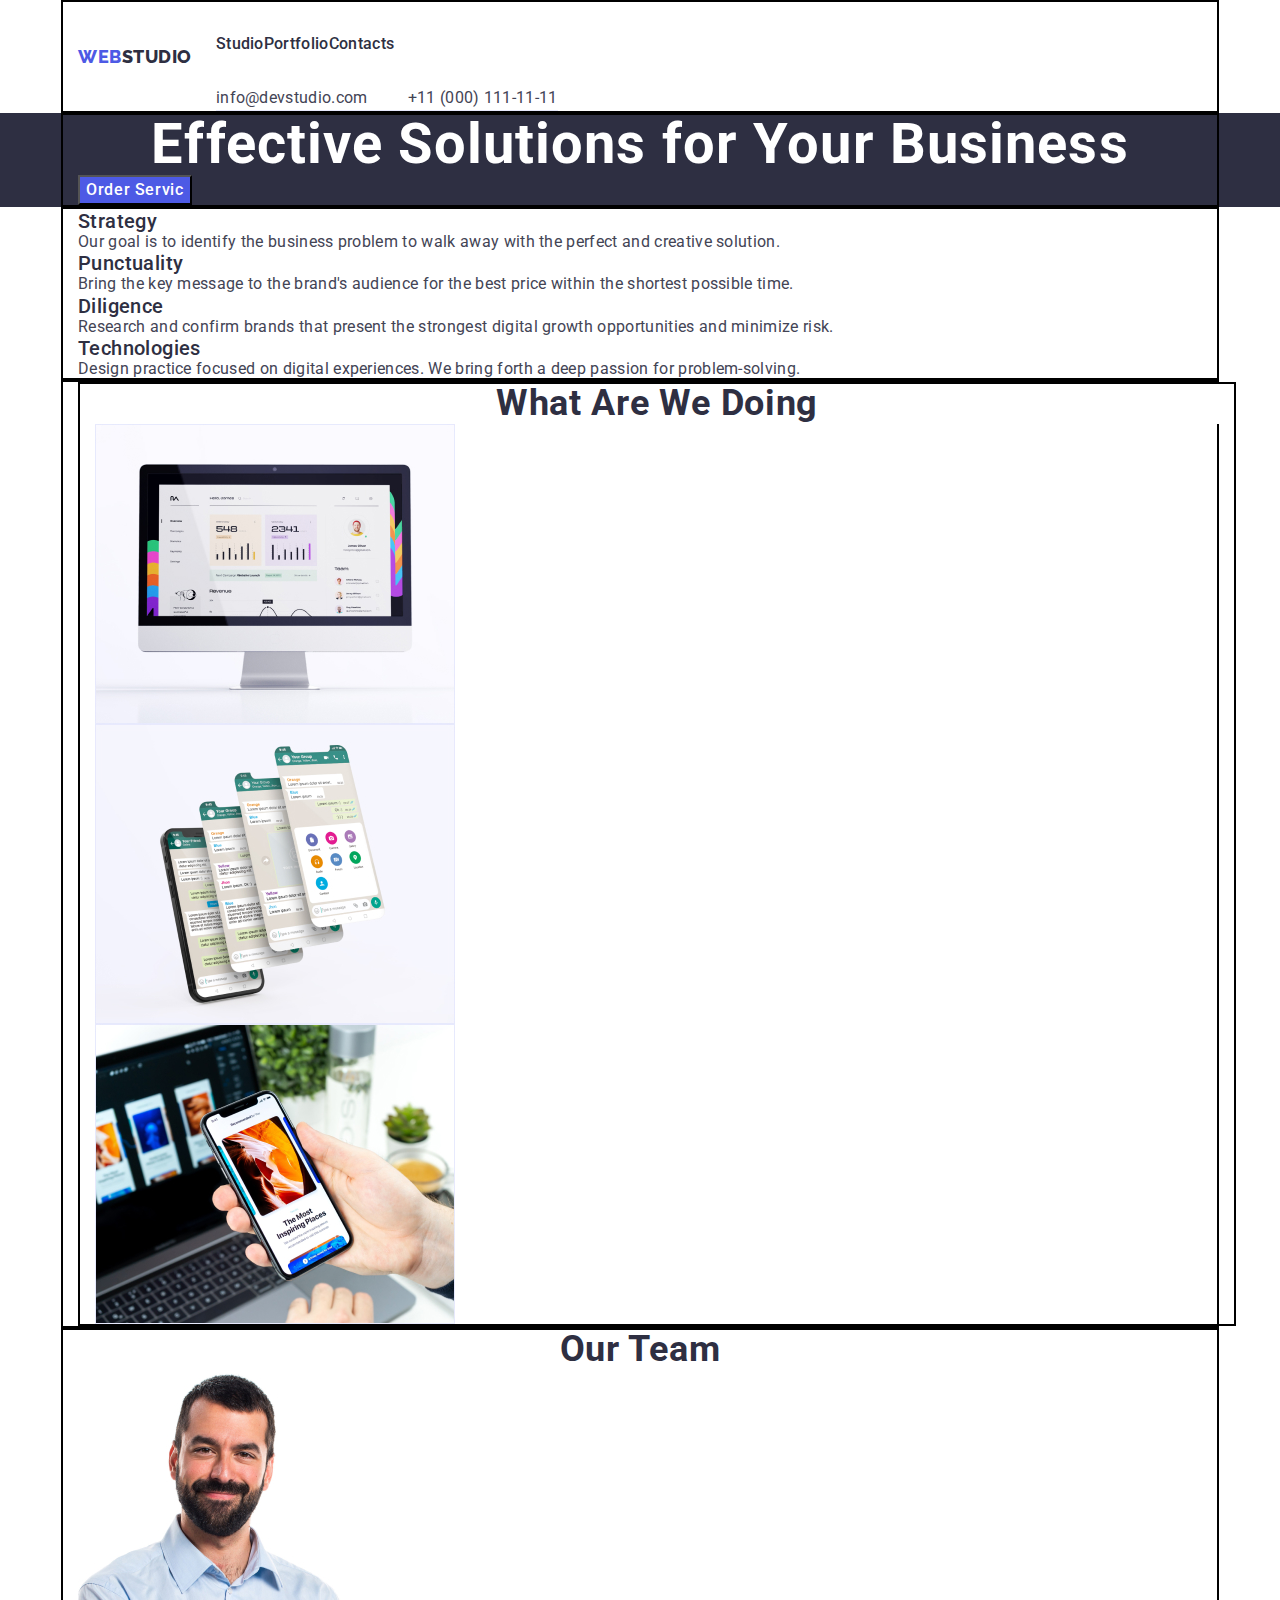
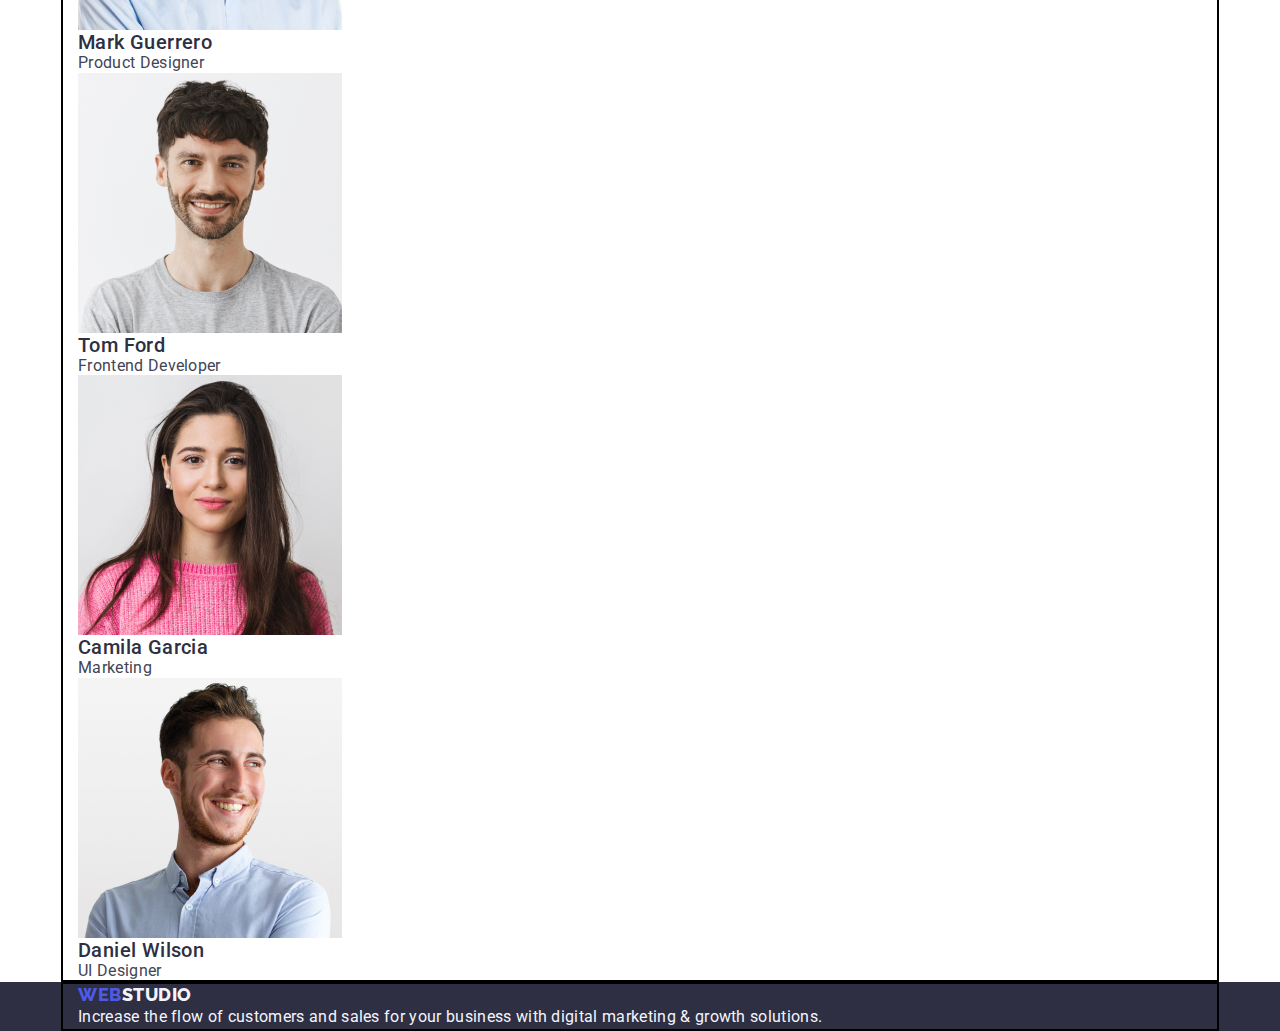
==== index.html @ a2eb8ace "3" ====
<!DOCTYPE html>
<html lang="en">

<head>
    <meta charset="UTF-8">
    <meta http-equiv="X-UA-Compatible" content="IE=edge">
    <meta name="viewport" content="width=device-width, initial-scale=1.0">
    <title>Document</title>
    <!-- fonts -->
    <link rel="preconnect" href="https://fonts.googleapis.com">
    <link rel="preconnect" href="https://fonts.gstatic.com" crossorigin>
    <link href="https://fonts.googleapis.com/css2?family=Raleway:wght@800&family=Roboto:wght@400;500;700&display=swap"
        rel="stylesheet">
    <link rel="stylesheet"
        href="https://cdnjs.cloudflare.com/ajax/libs/modern-normalize/1.1.0/modern-normalize.min.css" />
    <link rel="stylesheet" href="./css/style.css">

</head>

<body>



    <div class="header-container container">
        <a class="header-logo link" href="./index.html">Web<span class="logo-studio ">Studio</span>
        </a>
        <header class="header">
            <nav class="header-nav">
                <ul class="header-im list">
                    <li class="header-item"><a class="header-items link" href="./index.html">Studio</a></li>
                    <li class="header-item"><a class="header-items link" href="./portfolio.html">Portfolio</a></li>
                    <li class="header-item"><a class="header-items link" href="">Contacts</a></li>
                </ul>
            </nav>
            <address class="contacts list">
                <ul class="address-header list">
                    <li class="header-item-addres link"><a class="header-email link "
                            href="mailto:info@devstudio.com">info@devstudio.com</a></li>
                    <li class="header-item-addres link"><a class="header-email link " href="tel:+110001111111">+11
                            (000)
                            111-11-11</a></li>
                </ul>
            </address>

        </header>
    </div>


    <main>
        <section class="main-section">
            <div class="container">
                <h1 class="main-title">Effective Solutions
                    for Your Business</h1>
                <button class="btn" type="button"> Order Servic</button>
            </div>
        </section>
        <div class="container">
            <section class="main-box">
                <h2 class="advantages" hidden>No content</h2>
                <ul class="list">
                    <li class="section-end">
                        <h3 class="main-caption"> Strategy</h3>
                        <p class="main-txt">Our goal is to identify the business
                            problem to walk away with the perfect and creative solution. </p>
                    </li>
                    <li class="section-end">
                        <h3 class="main-caption"> Punctuality</h3>
                        <p class="main-txt">Bring the key message to the brand's audience for the best price within the
                            shortest possible
                            time.</p>
                    </li>
                    <li class="section-end">
                        <h3 class="main-caption"> Diligence</h3>
                        <p class="main-txt">Research and confirm brands that present the strongest digital growth
                            opportunities and minimize
                            risk.</p>
                    </li>
                    <li class="section-end">
                        <h3 class="main-caption"> Technologies</h3>
                        <p class="main-txt">Design practice focused on digital experiences. We bring forth a deep
                            passion
                            for
                            problem-solving.</p>
                    </li>
                </ul>
            </section>
        </div>

        <div class="container">
            <section class="container">
                <h2 class="main-sabject">What are we doing</h2>
                <ul class="list">
                    <li><img src="./images/doing1.jpg" alt="photo" width="360"></li>
                    <li><img src="./images/doing2.jpg" alt="photo" width="360"></li>
                    <li> <img src="./images/doing3.jpg" alt="photo" width="360"></li>
                </ul>
            </section>
        </div>

        <div class="container">
            <section class="section-the-end">
                <h2 class="main-sabject">Our Team</h2>
                <ul class="list">
                    <li class="section-end">
                        <img src="./images/team1.jpg" alt="team" width="264">
                        <h3 class="main-caption">Mark Guerrero</h3>
                        <p class="main-txt">Product Designer</p>
                    </li>
                    <li class="section-end">
                        <img src="./images/team2.jpg" alt="team" width="264">
                        <h3 class="main-caption">Tom Ford</h3>
                        <p class="main-txt">Frontend Developer</p>
                    </li>
                    <li class="section-end">
                        <img src="./images/team3.jpg" alt="team" width="264">
                        <h3 class="main-caption">Camila Garcia</h3>
                        <p class="main-txt">Marketing</p>
                    </li>
                    <li class="section-end">
                        <img src="./images/team4.jpg" alt="team" width="264">
                        <h3 class="main-caption">Daniel Wilson</h3>
                        <p class="main-txt">UI Designer</p>
                    </li>
                </ul>
            </section>
        </div>
    </main>
    <footer class="portfolio-footer">
        <div class="container">

            <a class="header-logo link" href="./index.html">Web<span class="logo-studio-end">Studio</span>
            </a>
            <p class="main-text">Increase the flow of customers and sales for your business with digital marketing &
                growth
                solutions.</p>
        </div>
    </footer>




</body>

</html>
---- css/style.css ----
/**
  |============================
  | палитра кольорів
  |============================
*/

:root {
	--iris: #4d5ae5;
	--ocean: #404bbf;
	--navy-blue: #2e2f42;
	--green: #31d0aa;
	--slate: #434455;
	--light-slate: #8e8f99;
	--cornflower: #e7e9fc;
	--cloud: #f4f4fd;
	--navy-blue-modal: #2e2f42;
	--grey: #2e2f42;
	--white: #ffffff;
	--dairy: #fcfcfc;



	/* color text */

	--addres-txt-cl: var(--slate);
	--main-txt-cl: var(--navy-blue);
	--main-caption-cl: var(--dairy);
	--main-btn-color: var(--iris);
	--portfolio-btn-cl: var(--cloud)
}

/* list,link h,p and img */

.list {
	list-style: none;

}

.link {
	text-decoration: none
}

p,
h1,
h2,
h3,
h4,
h5 {
	margin: 0;
}

img {
	display: block;
}

ul {
	margin: 0;
	padding-left: 0;
}

/* container  */
.container {
	width: 1158px;
	margin-left: auto;
	margin-right: auto;
	border: 2px solid black;
	padding-left: 15px;
	padding-right: 15px;
}



body {
	background-color: #ffffff;
	color: #434455;
	font-family: "Roboto", sans-serif;
}



/**
  |============================
  | header-hover
  |============================
*/
/* logo */
.header-logo {
	color: var(--main-btn-color);
	text-transform: uppercase;
	letter-spacing: 0.03em;
	line-height: 1.17;
	font-size: 18px;
	font-weight: 800;
	display: flex;
	flex-direction: row;
	align-items: center;
	padding: 0px;
	font-family: "Raleway", sans-serif;
	text-decoration: none;
	margin-right: 24px;
}

.logo-studio {
	color: var(--main-txt-cl);

}

.header-container {
	display: flex;
	align-items: center;

}

/**
   |============================
   | hover
   |============================
 */
.header-items:hover {
	color: #404bbf;
}


.header-email:hover {
	color: #404bbf;
}

.btn:hover {
	background-color: #404bbf;

}



/* portfolio */

.portfolio-navigation:hover {
	color: #404bbf;

}

.address-navigation:hover {
	color: #404bbf;

}

/* button */
.navigation-button:hover {
	color: #FFFFFF;
	background-color: #404BBF;
}



/**
  |============================
  | focus
  |============================
*/
/* html  */


.header-items:focus {
	color: #404bbf;

}



.header-address:focus {
	color: #404bbf;

}

.header-email:focus {
	color: #404bbf;
}

/* section1 */

.btn:focus {
	background-color: #404bbf;

}

/* portfolio */
.portfolio-navigation:focus {
	color: #404bbf;

}

.address-navigation:focus {
	color: #404bbf;

}

.navigation-button:focus {
	color: #FFFFFF;
	background-color: #404BBF;

}




/**

  | Header style
  |============================
*/

.header {
	border-bottom: 1px solid #e7e9fc;

}

.header-nav {
	margin: auto;
	display: flex;
	align-items: center;
}

.header-logo {}

.header-im {
	display: flex;

}

.header-item {}

.header-items {
	font-style: normal;
	font-weight: 500;
	font-size: 16px;
	line-height: 1.5;
	letter-spacing: 0.02em;
	color: var(--main-txt-cl);
	text-decoration: none;
	display: block;
	padding-top: 30px;
	padding-bottom: 30px;
}

.address-header {
	display: flex;
	gap: 40px;

}

.contacts {
	font-style: normal;
}




.header-email {
	font-style: normal;
	font-weight: 400;
	font-size: 16px;
	line-height: 1.5;
	letter-spacing: 0.02em;
	color: var(--addres-txt-cl);
	text-decoration: none;
}



/**
  |============================
  |  section1 style
  |============================
*/
.main-section {
	background-color: #2e2f42;
}

.main-title {
	font-style: normal;
	font-weight: 700;
	font-size: 56px;
	line-height: 1.07;
	text-align: center;
	letter-spacing: 0.02em;
	color: #ffffff;
}

.btn {
	font-style: normal;
	font-weight: 500;
	font-size: 16px;
	line-height: 1.5;
	align-items: center;
	letter-spacing: 0.04em;
	color: #ffffff;
	background-color: var(--main-btn-color);
	font-family: "Roboto", sans-serif;
	cursor: pointer;
}

/**
   |============================
   | section2 style
   |============================
 */

.main-box {}

.main-caption {
	font-style: normal;
	font-weight: 500;
	font-size: 20px;
	line-height: 1.2;
	letter-spacing: 0.02em;
	color: var(--main-txt-cl);
	text-transform: capitalize;

}

.main-txt {
	background-color: #FFFFFF;

}


/* section3 or section4 style */
/* footer */
.container {
	letter-spacing: 0.02em;
}

.main-sabject {
	font-style: normal;
	font-weight: 700;
	font-size: 36px;
	line-height: 1.11;
	text-align: center;
	letter-spacing: 0.02em;
	color: var(--main-txt-cl);
	text-transform: capitalize;
	background-color: #FFFFFF;
}

.section-the-end {
	background-color: #F4F4FD;
	letter-spacing: 0.02em;
}

.section-end {
	background-color: #FFFFFF;
}

.box {
	background-color: #FFFFFF;
}

.main-text {
	font-family: 'Roboto';
	font-style: normal;
	font-weight: 400;
	font-size: 16px;
	line-height: 1.5;
	letter-spacing: 0.02em;
	color: #F4F4FD;
}

.logo-studio-end {
	color: #f4f4fd;

}

/**
  |============================
  |  Portfolia
  |============================
*/

/* header-portfolio */

/* logo portfolio  */
.logo-portfolio {
	font-family: 'Raleway', sans-serif;
	font-weight: 800;
	font-size: 18px;
	line-height: 1.17;
	letter-spacing: 0.03em;
	text-transform: uppercase;
	color: #4d5ae5;
	text-decoration: none;
}

.logo-span {
	color: #2e2f42;

}

.portfolio-navigation {
	font-weight: 500;
	line-height: 1.5;
	letter-spacing: 0.02em;
	color: #2e2f42;
}




.portfolio-addres {
	font-style: normal;

}

.address-navigation {
	font-size: 16px;
	line-height: 1.5;
	letter-spacing: 0.02em;
	color: #434455;

}


/* button */

.navigation-button {
	font-family: "Roboto", sans-serif;
	font-style: normal;
	font-weight: 500;
	font-size: 16px;
	line-height: 1.5;
	display: flex;
	align-items: center;
	text-align: center;
	letter-spacing: 0.04em;
	color: #4D5AE5;
	background: #F4F4FD;
	cursor: pointer;

}

/* title */
.subject-portfolio {
	font-style: normal;
	font-weight: 500;
	font-size: 20px;
	line-height: 24px;
	letter-spacing: 0.02em;
	color: #2E2F42;
}

/* p  */
.paragraph-text {
	font-family: 'Roboto';
	font-style: normal;
	font-weight: 400;
	font-size: 16px;
	line-height: 24px;
	letter-spacing: 0.02em;
	color: #434455;

}




/* footer */
.portfolio-footer {

	background-color: #2E2F42;
}


/* logo portfolio footer */

.logo-beginning {
	font-family: 'Raleway', sans-serif;
	font-style: normal;
	font-weight: 800;
	font-size: 18px;
	line-height: 1.17;
	display: flex;
	align-items: center;
	letter-spacing: 0.03em;
	text-transform: uppercase;
	color: #4D5AE5;

}

.logo-end {
	font-family: 'Raleway' sans-serif;
	font-style: normal;
	font-weight: 800;
	font-size: 18px;
	line-height: 1.17;
	display: flex;
	align-items: center;
	letter-spacing: 0.03em;
	text-transform: uppercase;
	color: #F4F4FD;

}

.end-text {

	font-family: 'Roboto' sans-serif;
	font-style: normal;
	font-weight: 400;
	font-size: 16px;
	line-height: 24px;
	letter-spacing: 0.02em;
	color: #F4F4FD;

}
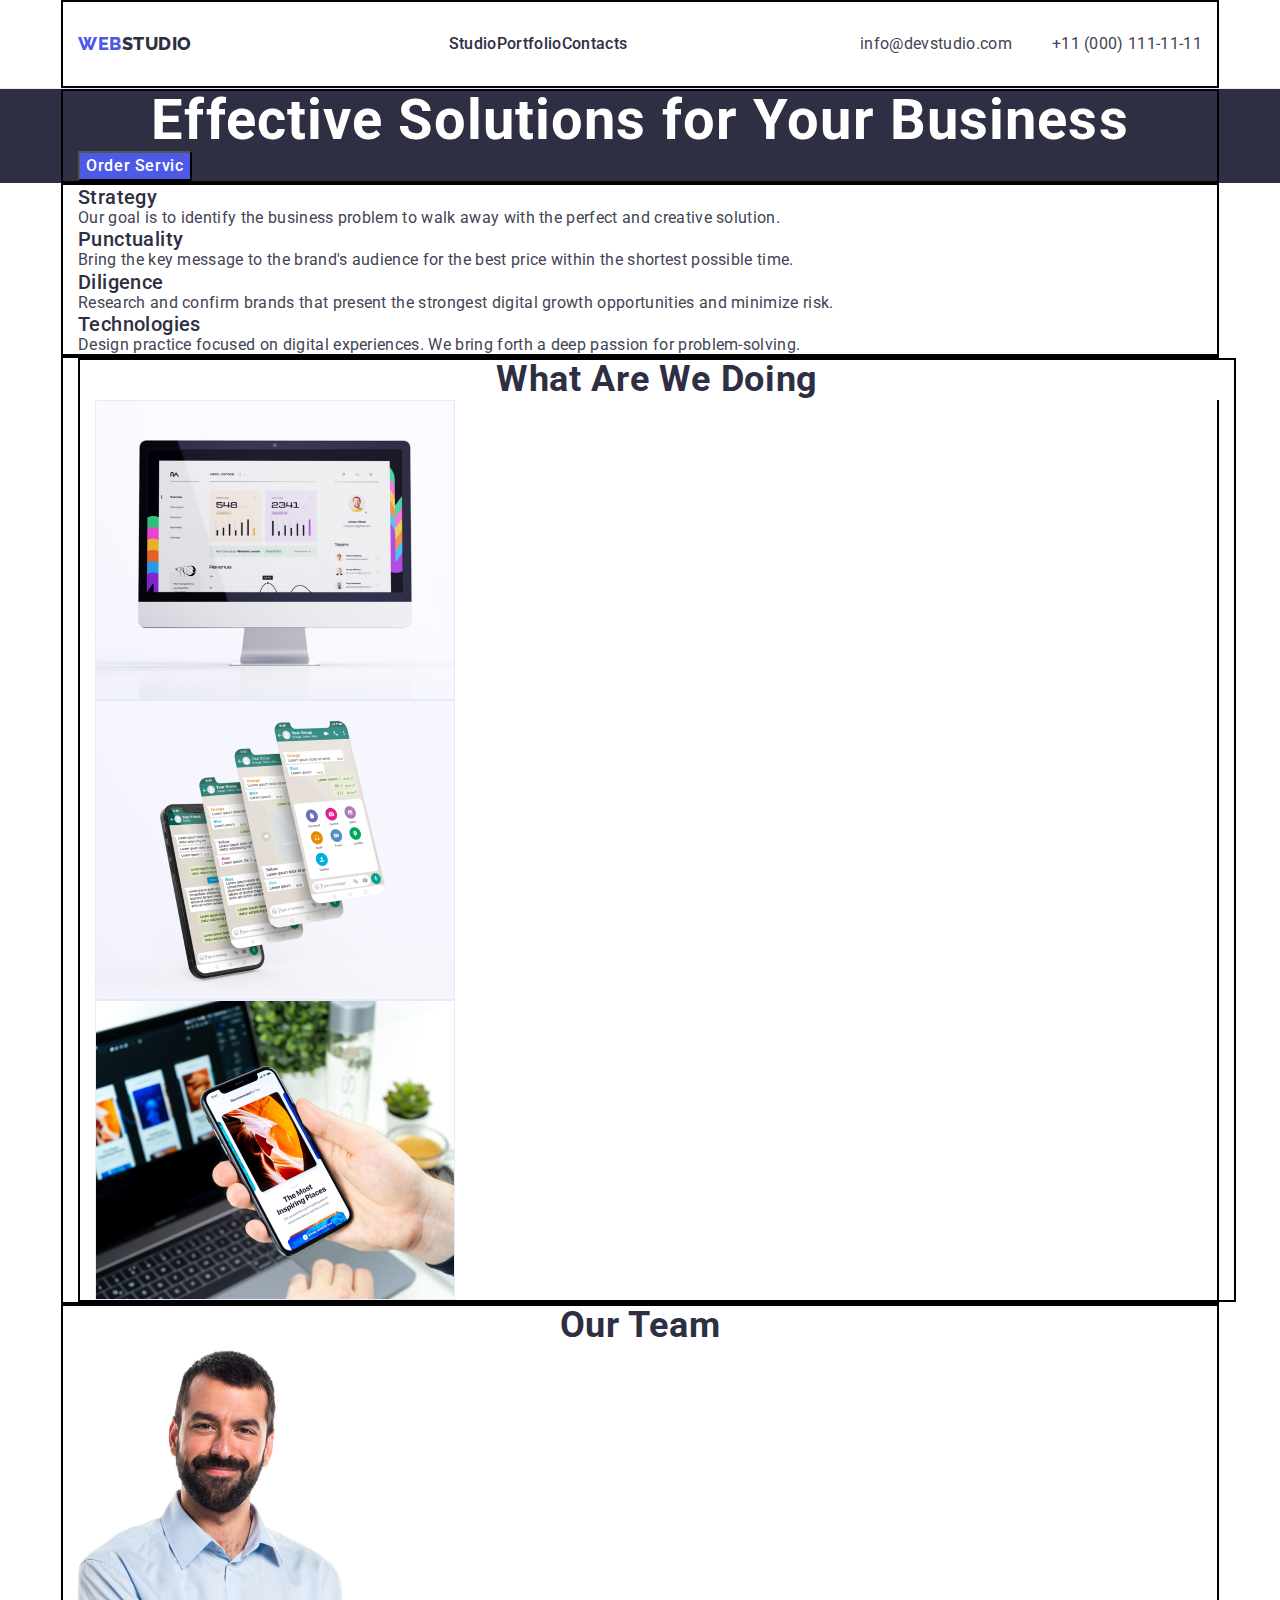
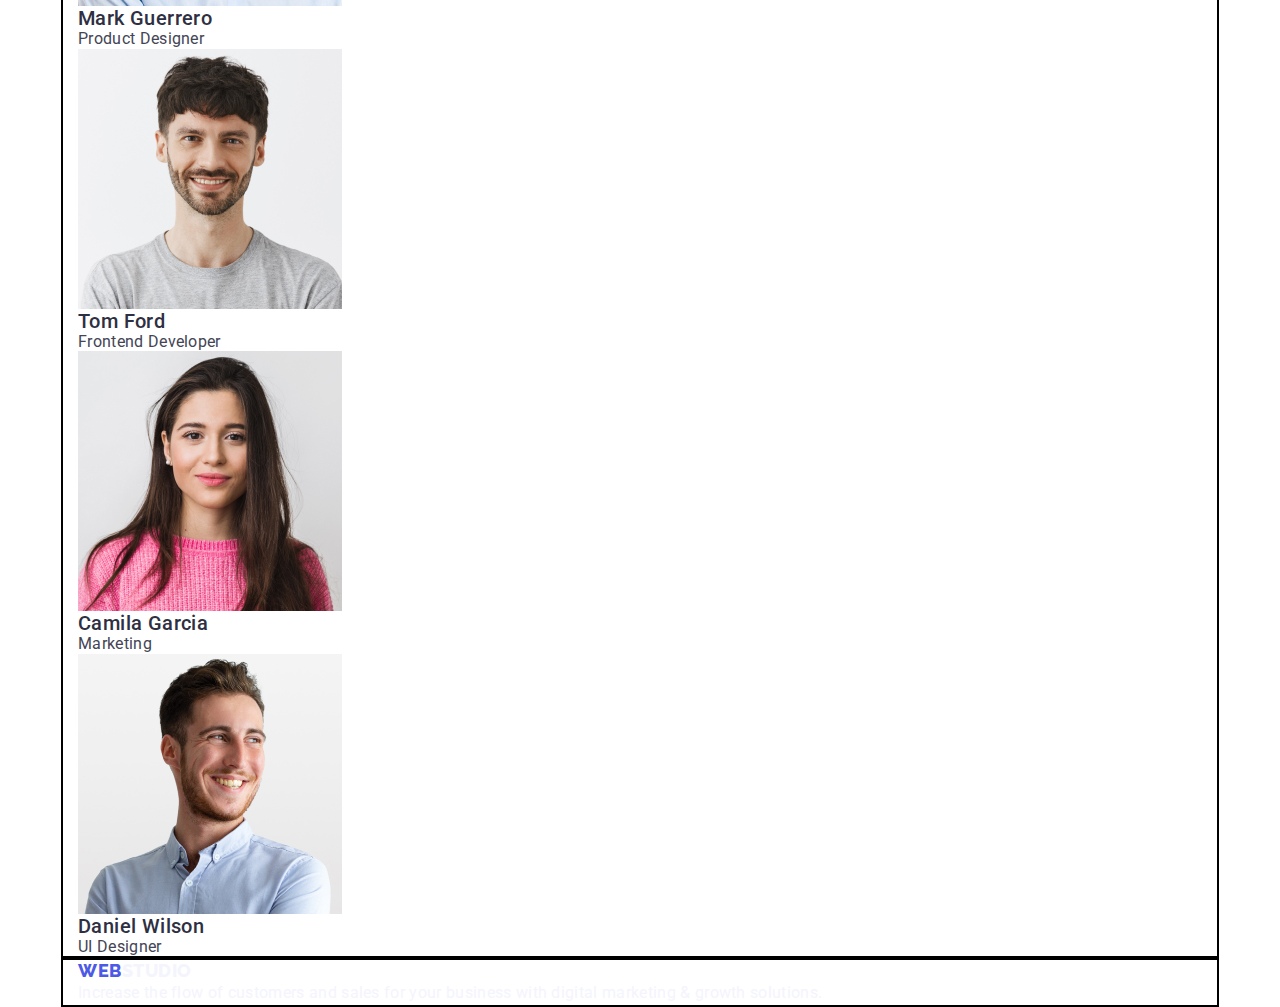
==== commit d2b0148b: "Update index.html" ====
--- a/index.html
+++ b/index.html
@@ -20,11 +20,11 @@
 <body>
 
 
+    <header class="header">
+        <div class="header-container container">
+            <a class="header-logo link" href="./index.html">Web<span class="logo-studio ">Studio</span>
+            </a>
 
-    <div class="header-container container">
-        <a class="header-logo link" href="./index.html">Web<span class="logo-studio ">Studio</span>
-        </a>
-        <header class="header">
             <nav class="header-nav">
                 <ul class="header-im list">
                     <li class="header-item"><a class="header-items link" href="./index.html">Studio</a></li>
@@ -42,9 +42,9 @@
                 </ul>
             </address>
 
-        </header>
-    </div>
 
+        </div>
+    </header>
 
     <main>
         <section class="main-section">
@@ -125,7 +125,7 @@
             </section>
         </div>
     </main>
-    <footer class="portfolio-footer">
+    <footer class="portfolio">
         <div class="container">
 
             <a class="header-logo link" href="./index.html">Web<span class="logo-studio-end">Studio</span>
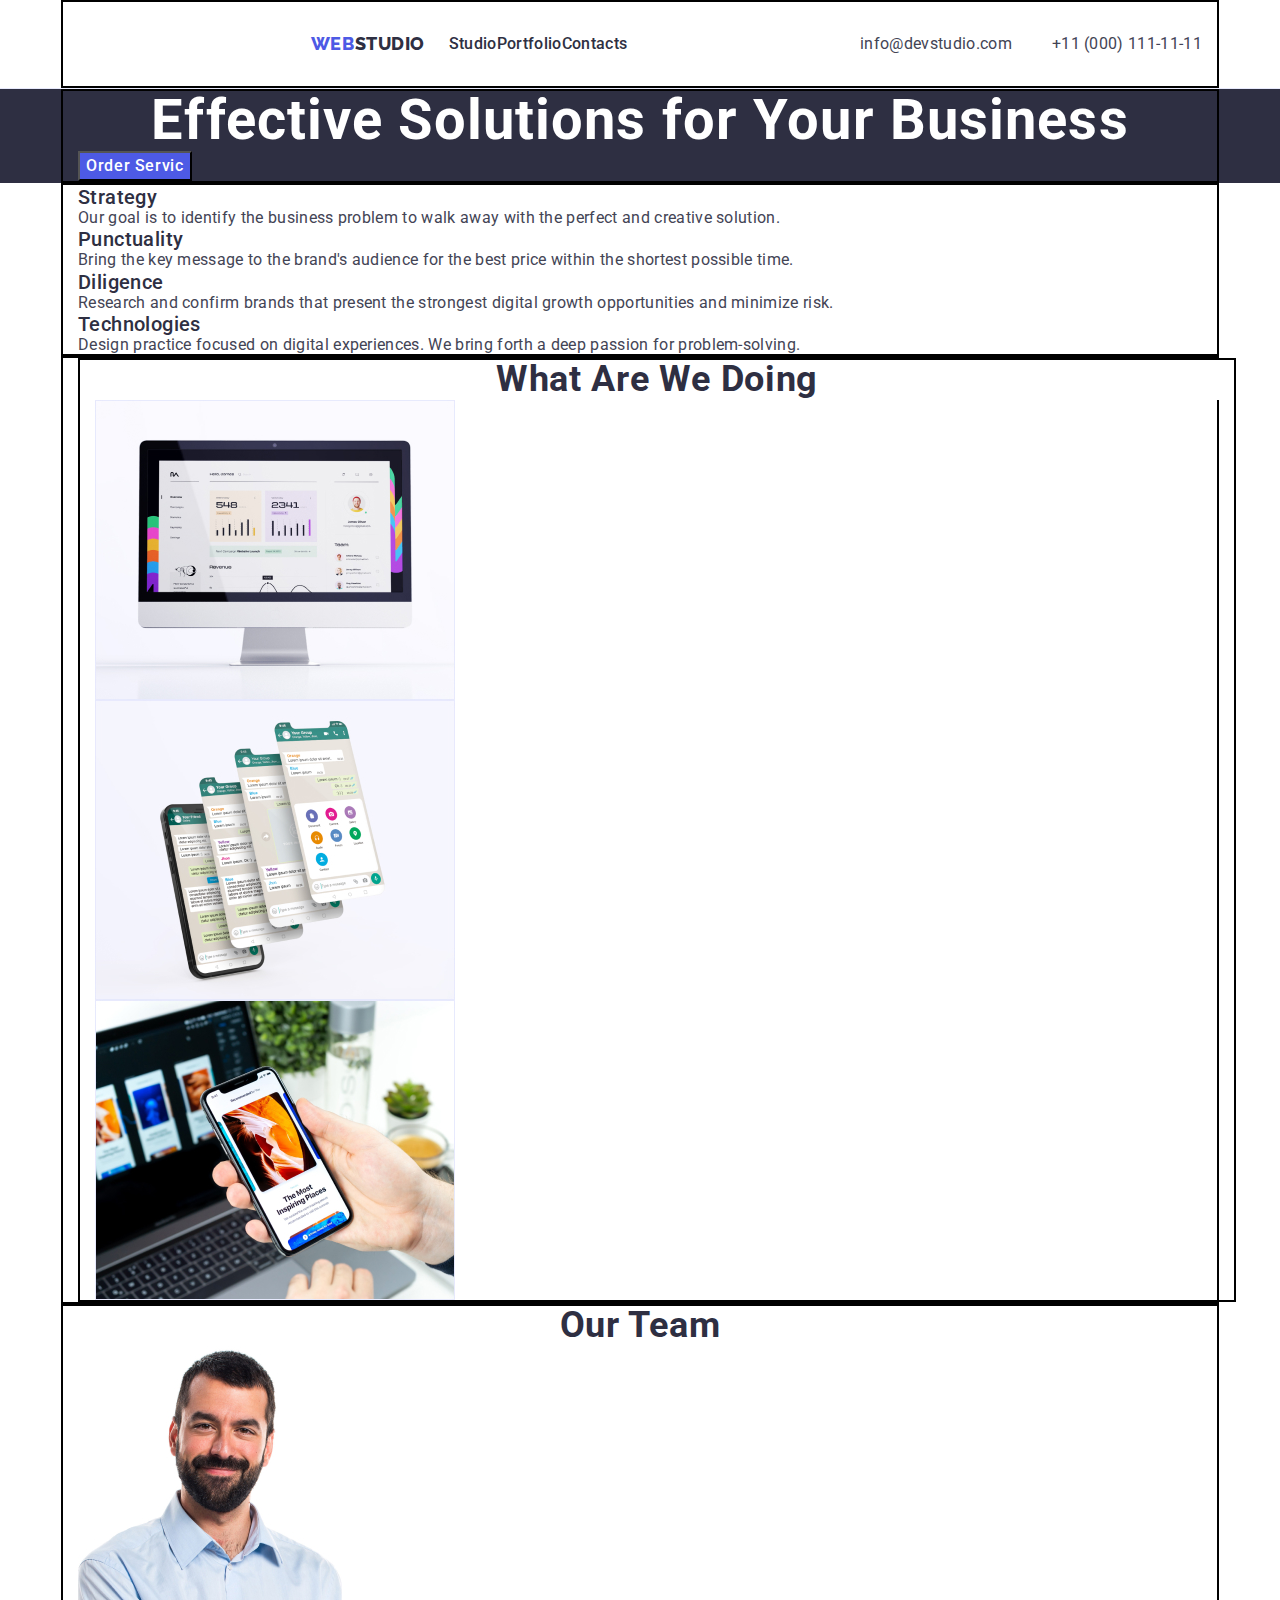
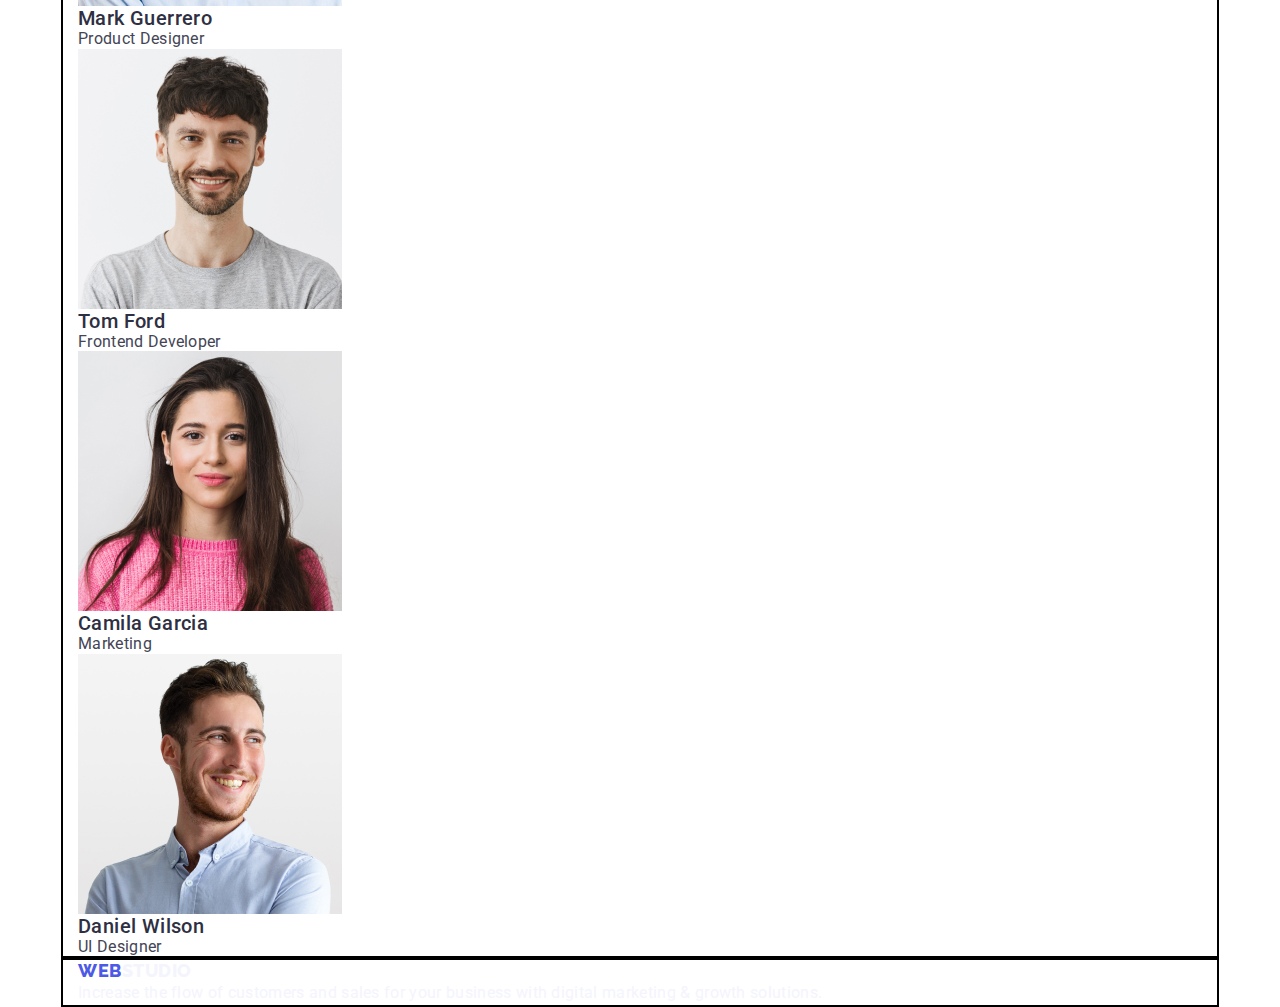
==== commit 645c9613: "Update index.html" ====
--- a/index.html
+++ b/index.html
@@ -22,10 +22,11 @@
 
     <header class="header">
         <div class="header-container container">
-            <a class="header-logo link" href="./index.html">Web<span class="logo-studio ">Studio</span>
-            </a>
+           
 
             <nav class="header-nav">
+                <a class="header-logo link" href="./index.html">Web<span class="logo-studio ">Studio</span>
+                </a>
                 <ul class="header-im list">
                     <li class="header-item"><a class="header-items link" href="./index.html">Studio</a></li>
                     <li class="header-item"><a class="header-items link" href="./portfolio.html">Portfolio</a></li>
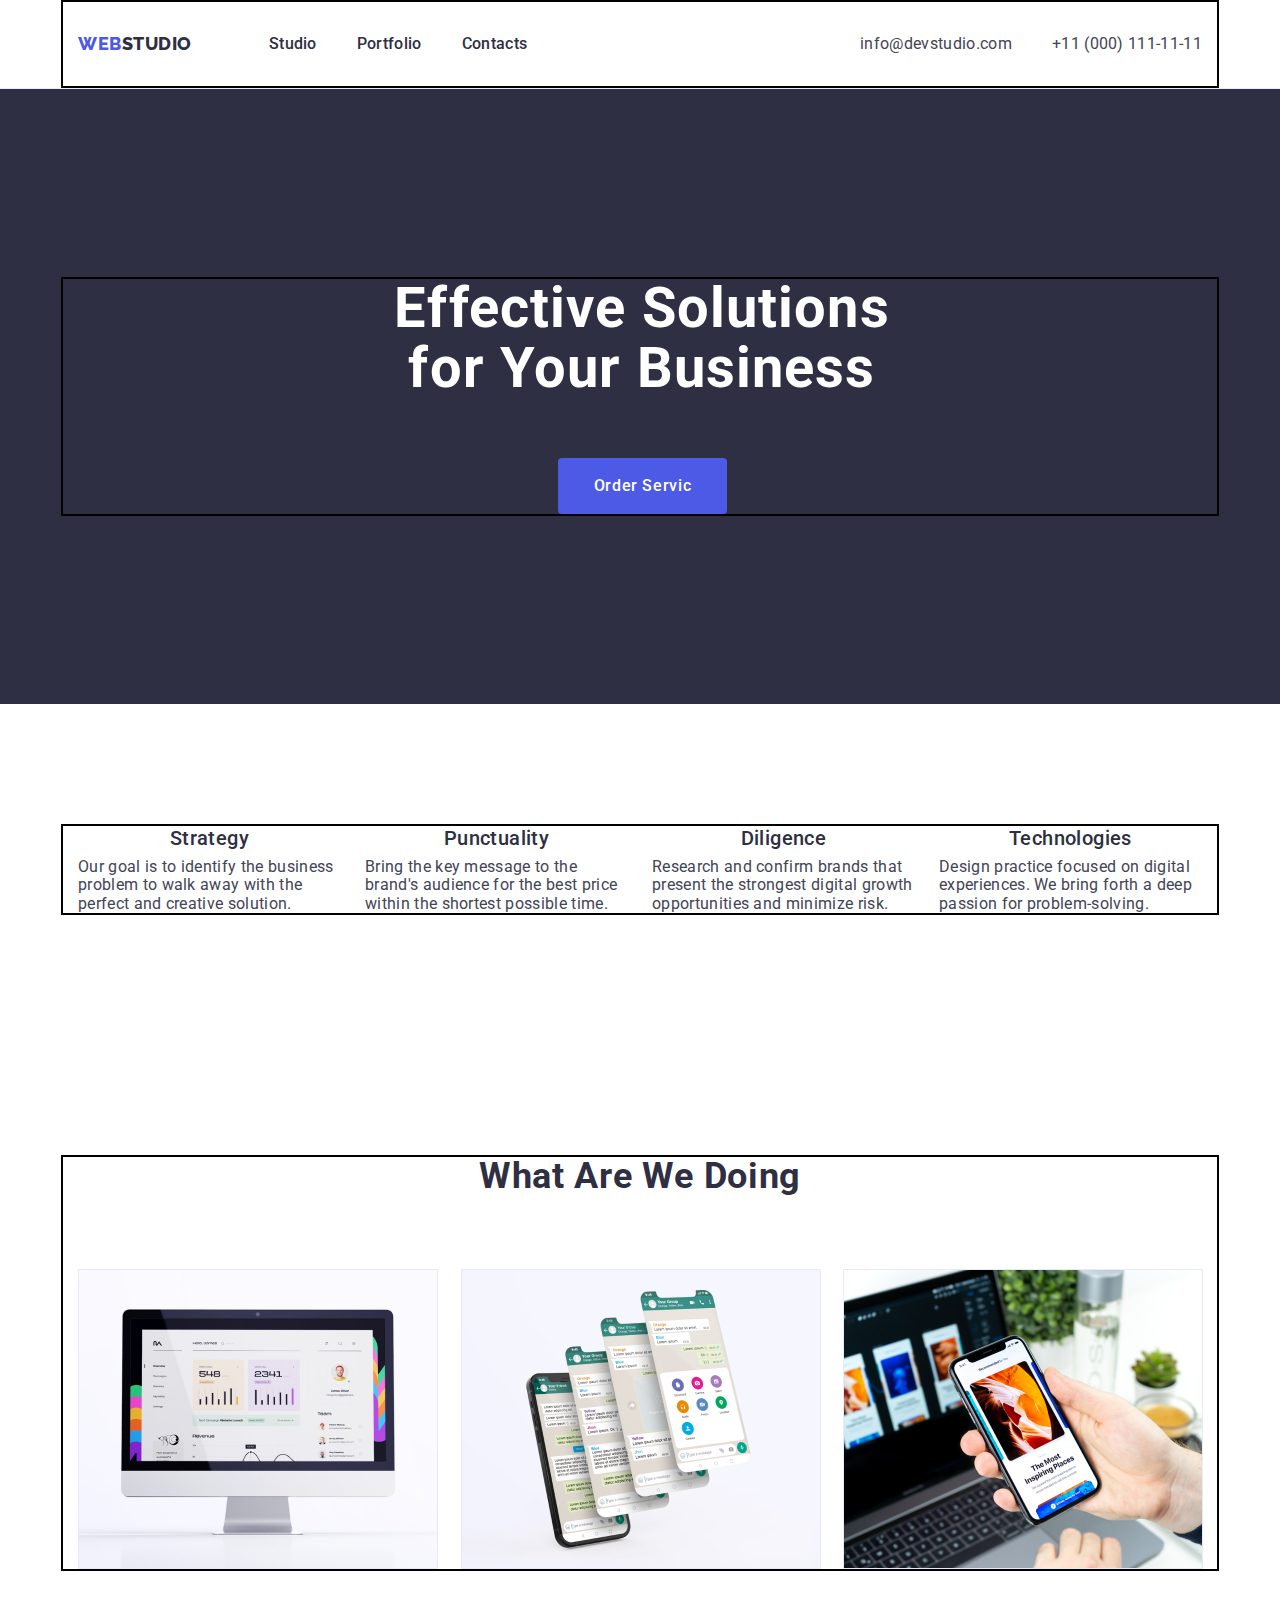
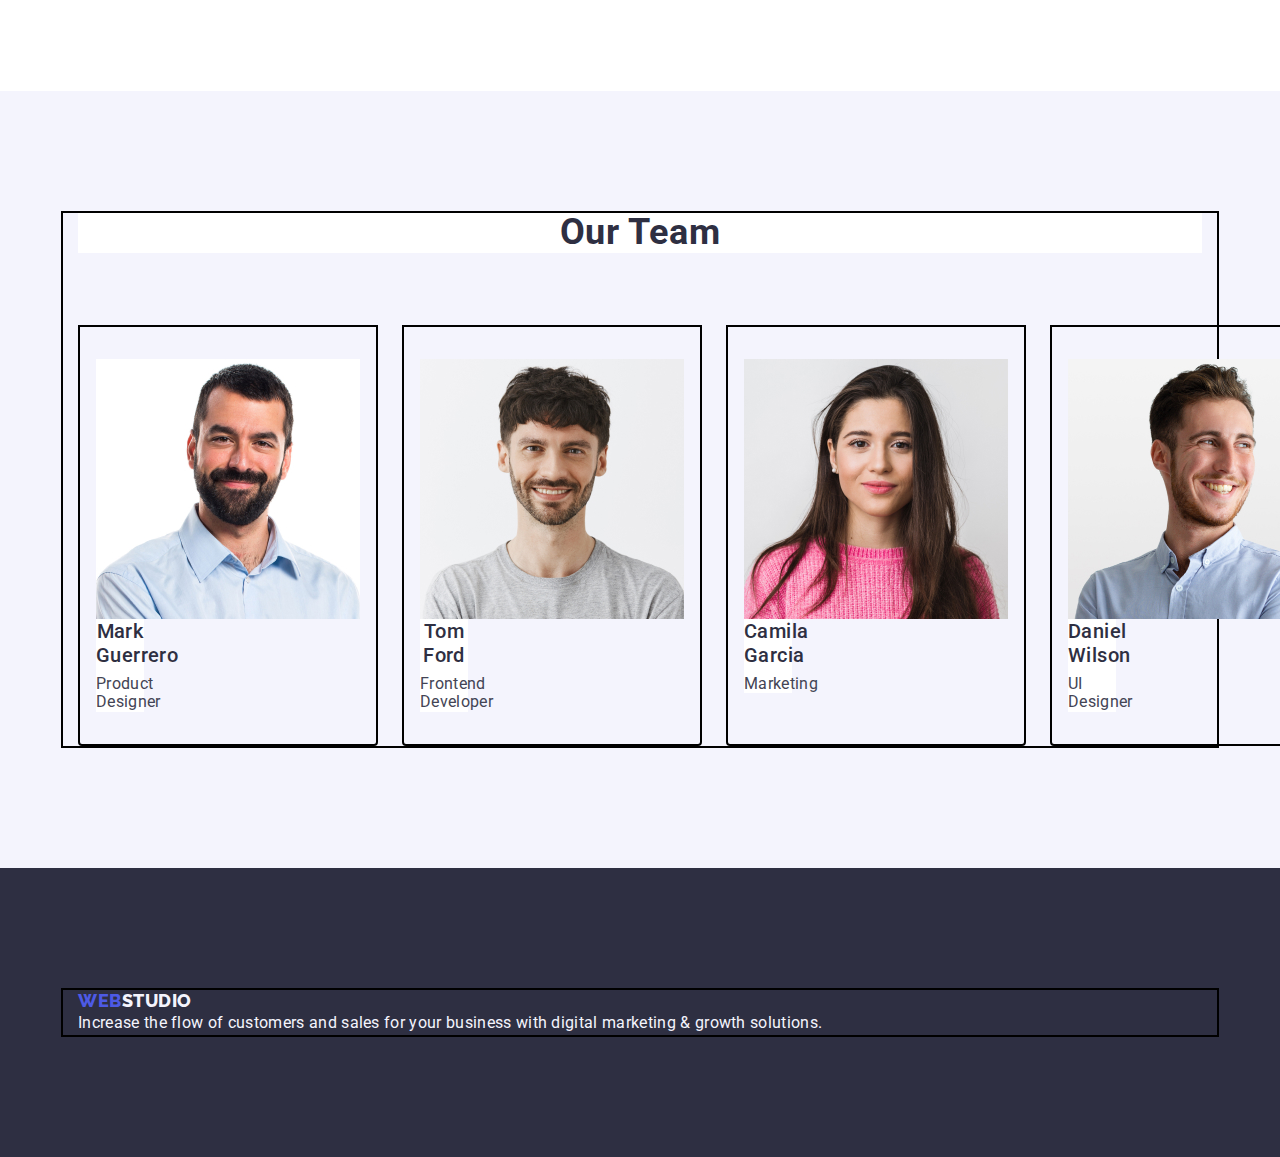
==== commit 4aba28ea: "5" ====
--- a/index.html
+++ b/index.html
@@ -20,10 +20,8 @@
 <body>
 
 
-    <header class="header">
+    <header class="header ">
         <div class="header-container container">
-           
-
             <nav class="header-nav">
                 <a class="header-logo link" href="./index.html">Web<span class="logo-studio ">Studio</span>
                 </a>
@@ -48,17 +46,18 @@
     </header>
 
     <main>
-        <section class="main-section">
+        <section class="main-section ">
             <div class="container">
                 <h1 class="main-title">Effective Solutions
                     for Your Business</h1>
                 <button class="btn" type="button"> Order Servic</button>
             </div>
         </section>
-        <div class="container">
-            <section class="main-box">
+
+        <section class="main-box section">
+            <div class="container">
                 <h2 class="advantages" hidden>No content</h2>
-                <ul class="list">
+                <ul class="iteam-list list">
                     <li class="section-end">
                         <h3 class="main-caption"> Strategy</h3>
                         <p class="main-txt">Our goal is to identify the business
@@ -84,49 +83,62 @@
                             problem-solving.</p>
                     </li>
                 </ul>
-            </section>
-        </div>
+            </div>
+        </section>
 
-        <div class="container">
-            <section class="container">
+
+
+        <section class="section">
+            <div class="container">
                 <h2 class="main-sabject">What are we doing</h2>
-                <ul class="list">
-                    <li><img src="./images/doing1.jpg" alt="photo" width="360"></li>
-                    <li><img src="./images/doing2.jpg" alt="photo" width="360"></li>
-                    <li> <img src="./images/doing3.jpg" alt="photo" width="360"></li>
+                <ul class="section-doing list">
+                    <li class="iteam-doing"><img src="./images/doing1.jpg" alt="photo" width="360"></li>
+                    <li class="iteam-doing"><img src="./images/doing2.jpg" alt="photo" width="360"></li>
+                    <li class="iteam-doing"><img src="./images/doing3.jpg" alt="photo" width="360"></li>
                 </ul>
-            </section>
-        </div>
+            </div>
+        </section>
 
-        <div class="container">
-            <section class="section-the-end">
+
+
+        <section class="section-the-end section">
+            <div class="container">
                 <h2 class="main-sabject">Our Team</h2>
-                <ul class="list">
-                    <li class="section-end">
-                        <img src="./images/team1.jpg" alt="team" width="264">
-                        <h3 class="main-caption">Mark Guerrero</h3>
-                        <p class="main-txt">Product Designer</p>
-                    </li>
-                    <li class="section-end">
-                        <img src="./images/team2.jpg" alt="team" width="264">
-                        <h3 class="main-caption">Tom Ford</h3>
-                        <p class="main-txt">Frontend Developer</p>
-                    </li>
-                    <li class="section-end">
-                        <img src="./images/team3.jpg" alt="team" width="264">
-                        <h3 class="main-caption">Camila Garcia</h3>
-                        <p class="main-txt">Marketing</p>
-                    </li>
-                    <li class="section-end">
-                        <img src="./images/team4.jpg" alt="team" width="264">
-                        <h3 class="main-caption">Daniel Wilson</h3>
-                        <p class="main-txt">UI Designer</p>
-                    </li>
+                <ul class="team list">
+                    <div class="my-team container">
+                        <li class="section-end">
+                            <img src="./images/team1.jpg" alt="team" width="264">
+                            <h3 class="main-caption">Mark Guerrero</h3>
+                            <p class="main-txt">Product Designer</p>
+                        </li>
+                    </div>
+                    <div class="my-team container">
+                        <li class="section-end">
+                            <img src="./images/team2.jpg" alt="team" width="264">
+                            <h3 class="main-caption">Tom Ford</h3>
+                            <p class="main-txt">Frontend Developer</p>
+                        </li>
+                    </div>
+                    <div class="my-team container">
+                        <li class="section-end">
+                            <img src="./images/team3.jpg" alt="team" width="264">
+                            <h3 class="main-caption">Camila Garcia</h3>
+                            <p class="main-txt">Marketing</p>
+                        </li>
+                    </div>
+                    <div class="my-team container">
+                        <li class="section-end">
+                            <img src="./images/team4.jpg" alt="team" width="264">
+                            <h3 class="main-caption">Daniel Wilson</h3>
+                            <p class="main-txt">UI Designer</p>
+                        </li>
+                    </div>
                 </ul>
-            </section>
-        </div>
+            </div>
+        </section>
+
     </main>
-    <footer class="portfolio">
+    <footer class="portfolio section">
         <div class="container">
 
             <a class="header-logo link" href="./index.html">Web<span class="logo-studio-end">Studio</span>
--- a/css/style.css
+++ b/css/style.css
@@ -76,7 +76,10 @@
 	font-family: "Roboto", sans-serif;
 }
 
-
+.section {
+	padding-top: 120px;
+	padding-bottom: 120px;
+}
 
 /**
   |============================
@@ -169,7 +172,6 @@
 
 .header-address:focus {
 	color: #404bbf;
-
 }
 
 .header-email:focus {
@@ -215,16 +217,18 @@
 }
 
 .header-nav {
-	margin: auto;
-	display: flex;
-	align-items: center;
-}
-
-.header-logo {}
+	display: flex;
+	margin-right: auto;
+}
+
+
+.header-logo {
+	margin-right: 77px;
+}
 
 .header-im {
 	display: flex;
-
+	gap: 40px;
 }
 
 .header-item {}
@@ -245,7 +249,6 @@
 .address-header {
 	display: flex;
 	gap: 40px;
-
 }
 
 .contacts {
@@ -263,6 +266,9 @@
 	letter-spacing: 0.02em;
 	color: var(--addres-txt-cl);
 	text-decoration: none;
+	display: block;
+	padding-bottom: 30px;
+	padding-top: 30px;
 }
 
 
@@ -272,8 +278,15 @@
   |  section1 style
   |============================
 */
+.iteam-list {
+	display: flex;
+	gap: 24px;
+}
+
 .main-section {
 	background-color: #2e2f42;
+	padding-top: 188px;
+	padding-bottom: 188px;
 }
 
 .main-title {
@@ -284,6 +297,8 @@
 	text-align: center;
 	letter-spacing: 0.02em;
 	color: #ffffff;
+	max-width: 496px;
+	margin-left: 316px;
 }
 
 .btn {
@@ -297,6 +312,13 @@
 	background-color: var(--main-btn-color);
 	font-family: "Roboto", sans-serif;
 	cursor: pointer;
+	display: block;
+	margin-left: 480px;
+	margin-top: 59px;
+	min-width: 169px;
+	height: 56px;
+	border: none;
+	border-radius: 4px;
 }
 
 /**
@@ -315,7 +337,19 @@
 	letter-spacing: 0.02em;
 	color: var(--main-txt-cl);
 	text-transform: capitalize;
-
+	margin-bottom: 8px;
+	text-align: center;
+
+}
+
+.section-doing {
+	display: flex;
+	gap: 24px;
+
+}
+
+.iteam-doing {
+	width: calc((100% - 48px) / 3);
 }
 
 .main-txt {
@@ -340,6 +374,7 @@
 	color: var(--main-txt-cl);
 	text-transform: capitalize;
 	background-color: #FFFFFF;
+	margin-bottom: 72px;
 }
 
 .section-the-end {
@@ -349,6 +384,7 @@
 
 .section-end {
 	background-color: #FFFFFF;
+	width: calc((100% - 3 * 24px) / 4) 
 }
 
 .box {
@@ -368,6 +404,20 @@
 .logo-studio-end {
 	color: #f4f4fd;
 
+}
+
+.portfolio {
+	background-color: #2E2F42;
+}
+
+.team {
+	display: flex;
+	gap: 24px;
+}
+
+.my-team {
+	padding: 32px 16px;
+	border-radius: 0px 0px 4px 4px;
 }
 
 /**
@@ -464,7 +514,6 @@
 
 /* footer */
 .portfolio-footer {
-
 	background-color: #2E2F42;
 }
 
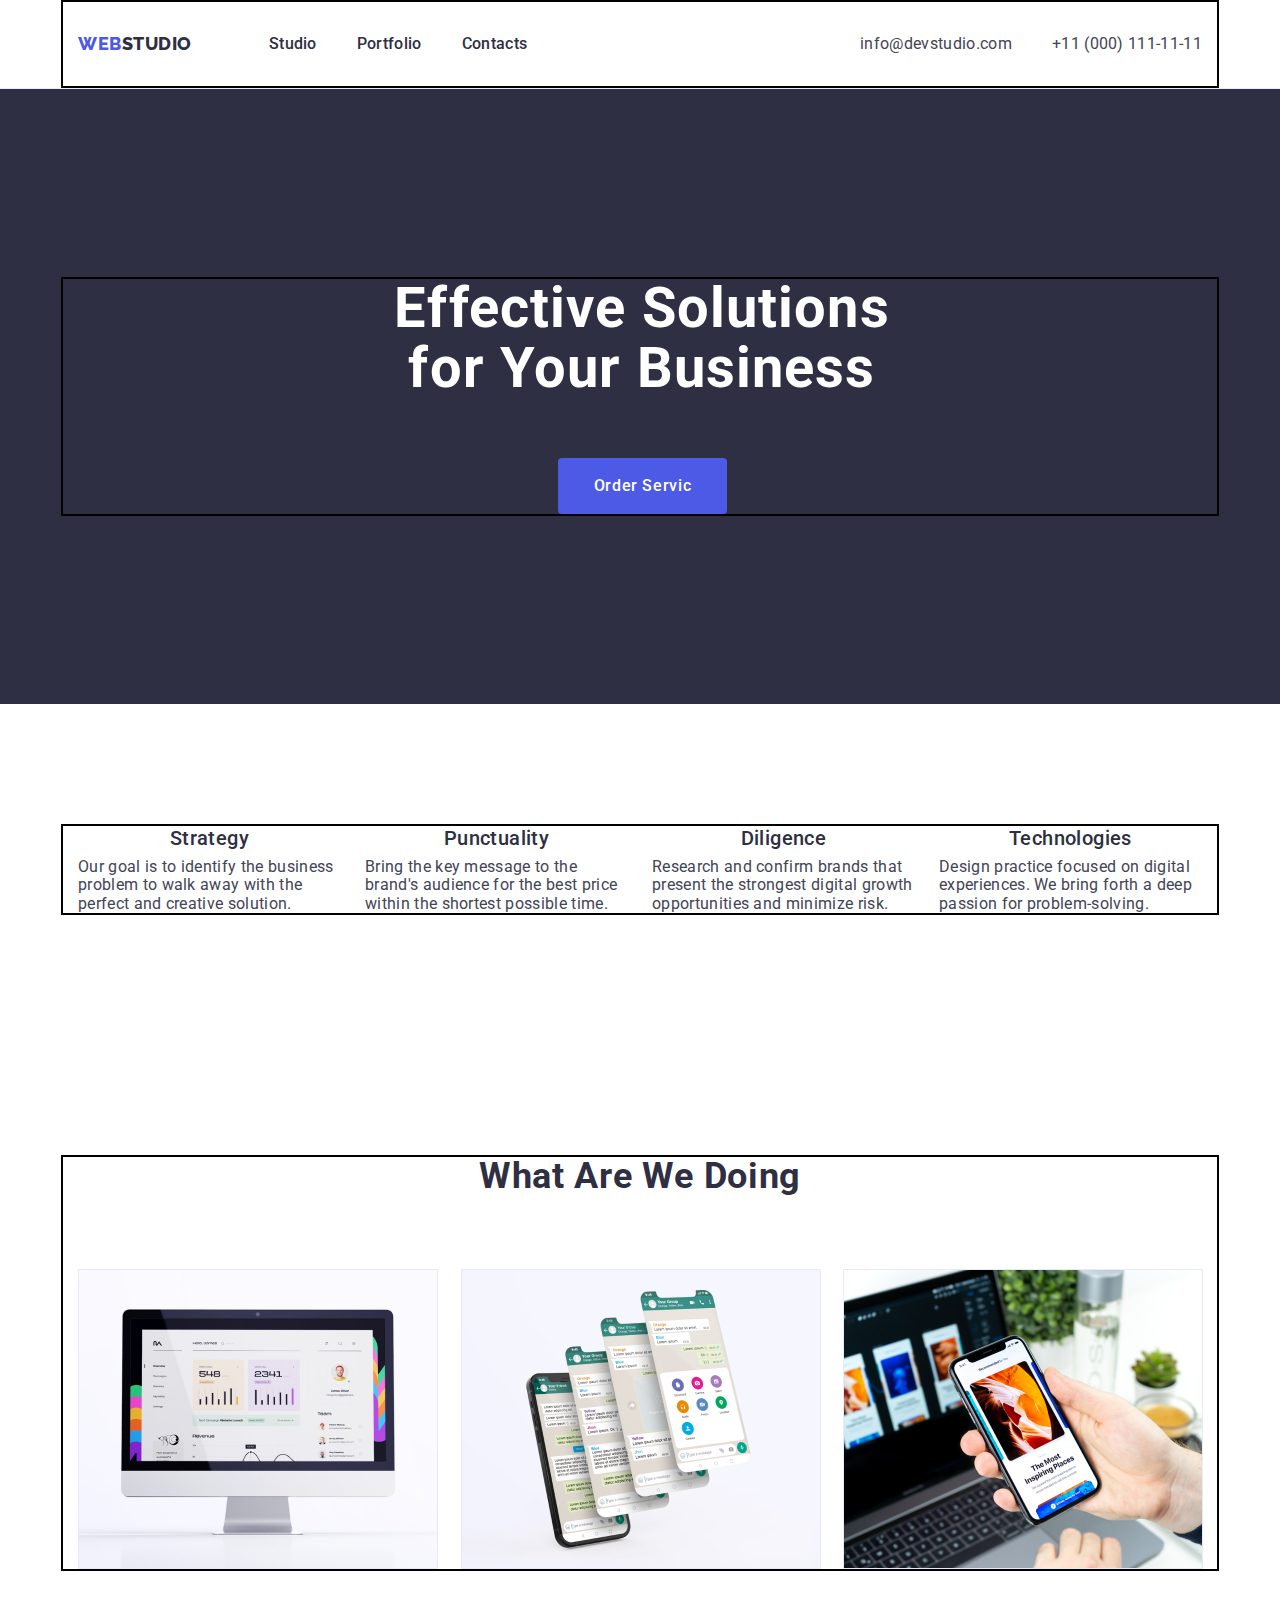
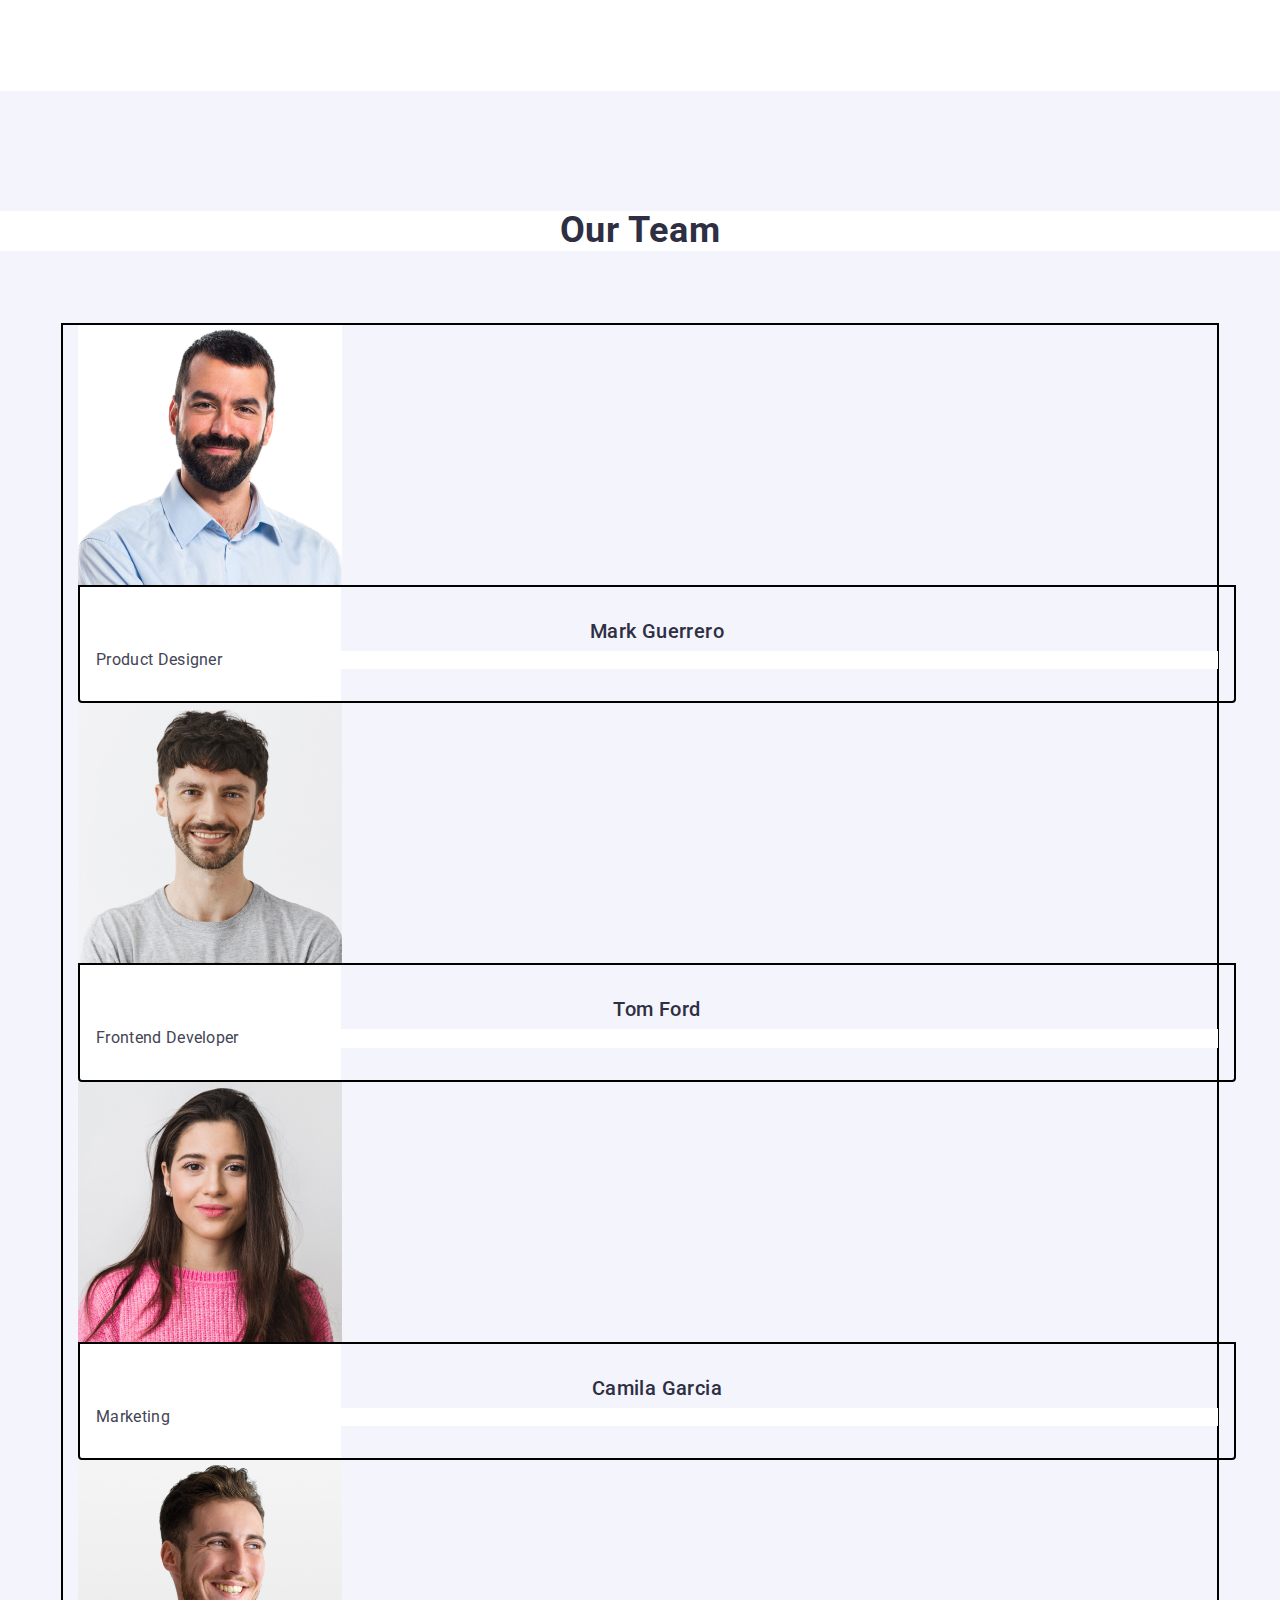
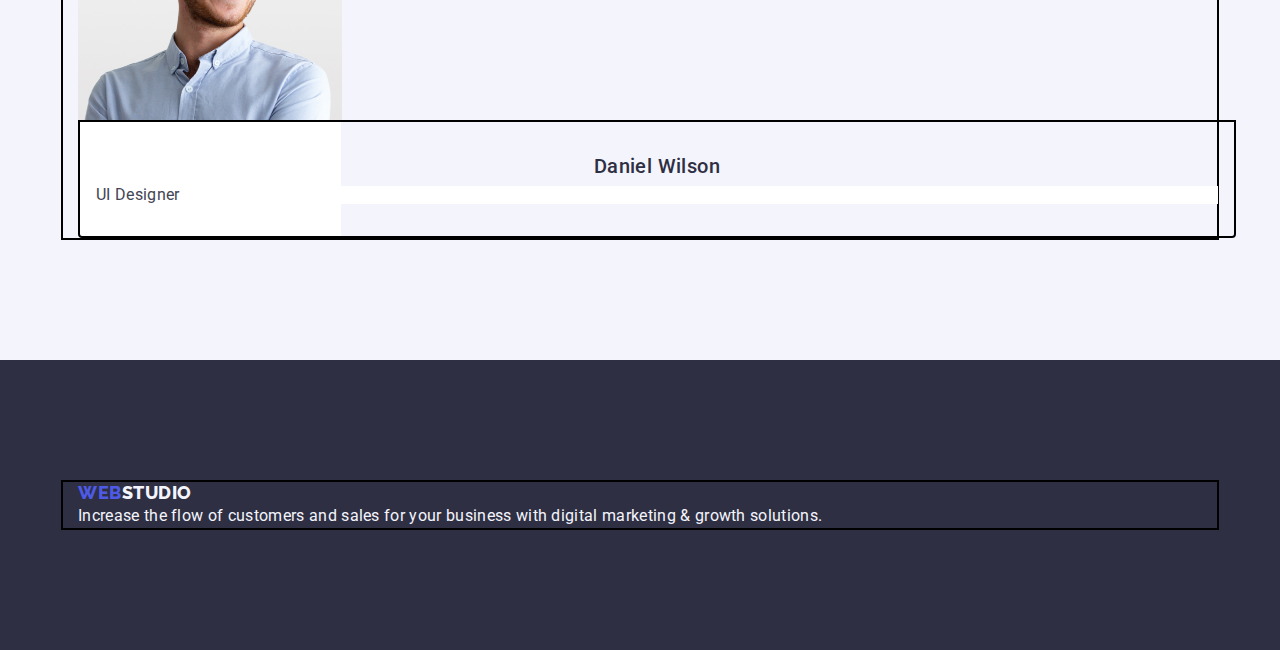
==== commit d4aee6a7: "Update index.html" ====
--- a/index.html
+++ b/index.html
@@ -102,38 +102,47 @@
 
 
         <section class="section-the-end section">
-            <div class="container">
-                <h2 class="main-sabject">Our Team</h2>
-                <ul class="team list">
-                    <div class="my-team container">
-                        <li class="section-end">
-                            <img src="./images/team1.jpg" alt="team" width="264">
+
+            <h2 class="main-sabject">Our Team</h2>
+            <ul class="team list">
+                <div class="container">
+                    <li class="section-end">
+                        <img src="./images/team1.jpg" alt="team" width="264">
+                        <div class="my-team container">
                             <h3 class="main-caption">Mark Guerrero</h3>
                             <p class="main-txt">Product Designer</p>
-                        </li>
-                    </div>
-                    <div class="my-team container">
-                        <li class="section-end">
-                            <img src="./images/team2.jpg" alt="team" width="264">
+                        </div>
+                    </li>
+
+
+                    <li class="section-end">
+                        <img src="./images/team2.jpg" alt="team" width="264">
+                        <div class="my-team container">
                             <h3 class="main-caption">Tom Ford</h3>
                             <p class="main-txt">Frontend Developer</p>
-                        </li>
-                    </div>
-                    <div class="my-team container">
-                        <li class="section-end">
-                            <img src="./images/team3.jpg" alt="team" width="264">
+                        </div>
+                    </li>
+
+
+                    <li class="section-end">
+
+                        <img src="./images/team3.jpg" alt="team" width="264">
+                        <div class="my-team container">
                             <h3 class="main-caption">Camila Garcia</h3>
                             <p class="main-txt">Marketing</p>
-                        </li>
-                    </div>
-                    <div class="my-team container">
-                        <li class="section-end">
-                            <img src="./images/team4.jpg" alt="team" width="264">
+                        </div>
+                    </li>
+
+
+                    <li class="section-end">
+                        <img src="./images/team4.jpg" alt="team" width="264">
+                        <div class="my-team container">
                             <h3 class="main-caption">Daniel Wilson</h3>
                             <p class="main-txt">UI Designer</p>
-                        </li>
-                    </div>
-                </ul>
+                        </div>
+                    </li>
+
+            </ul>
             </div>
         </section>
 
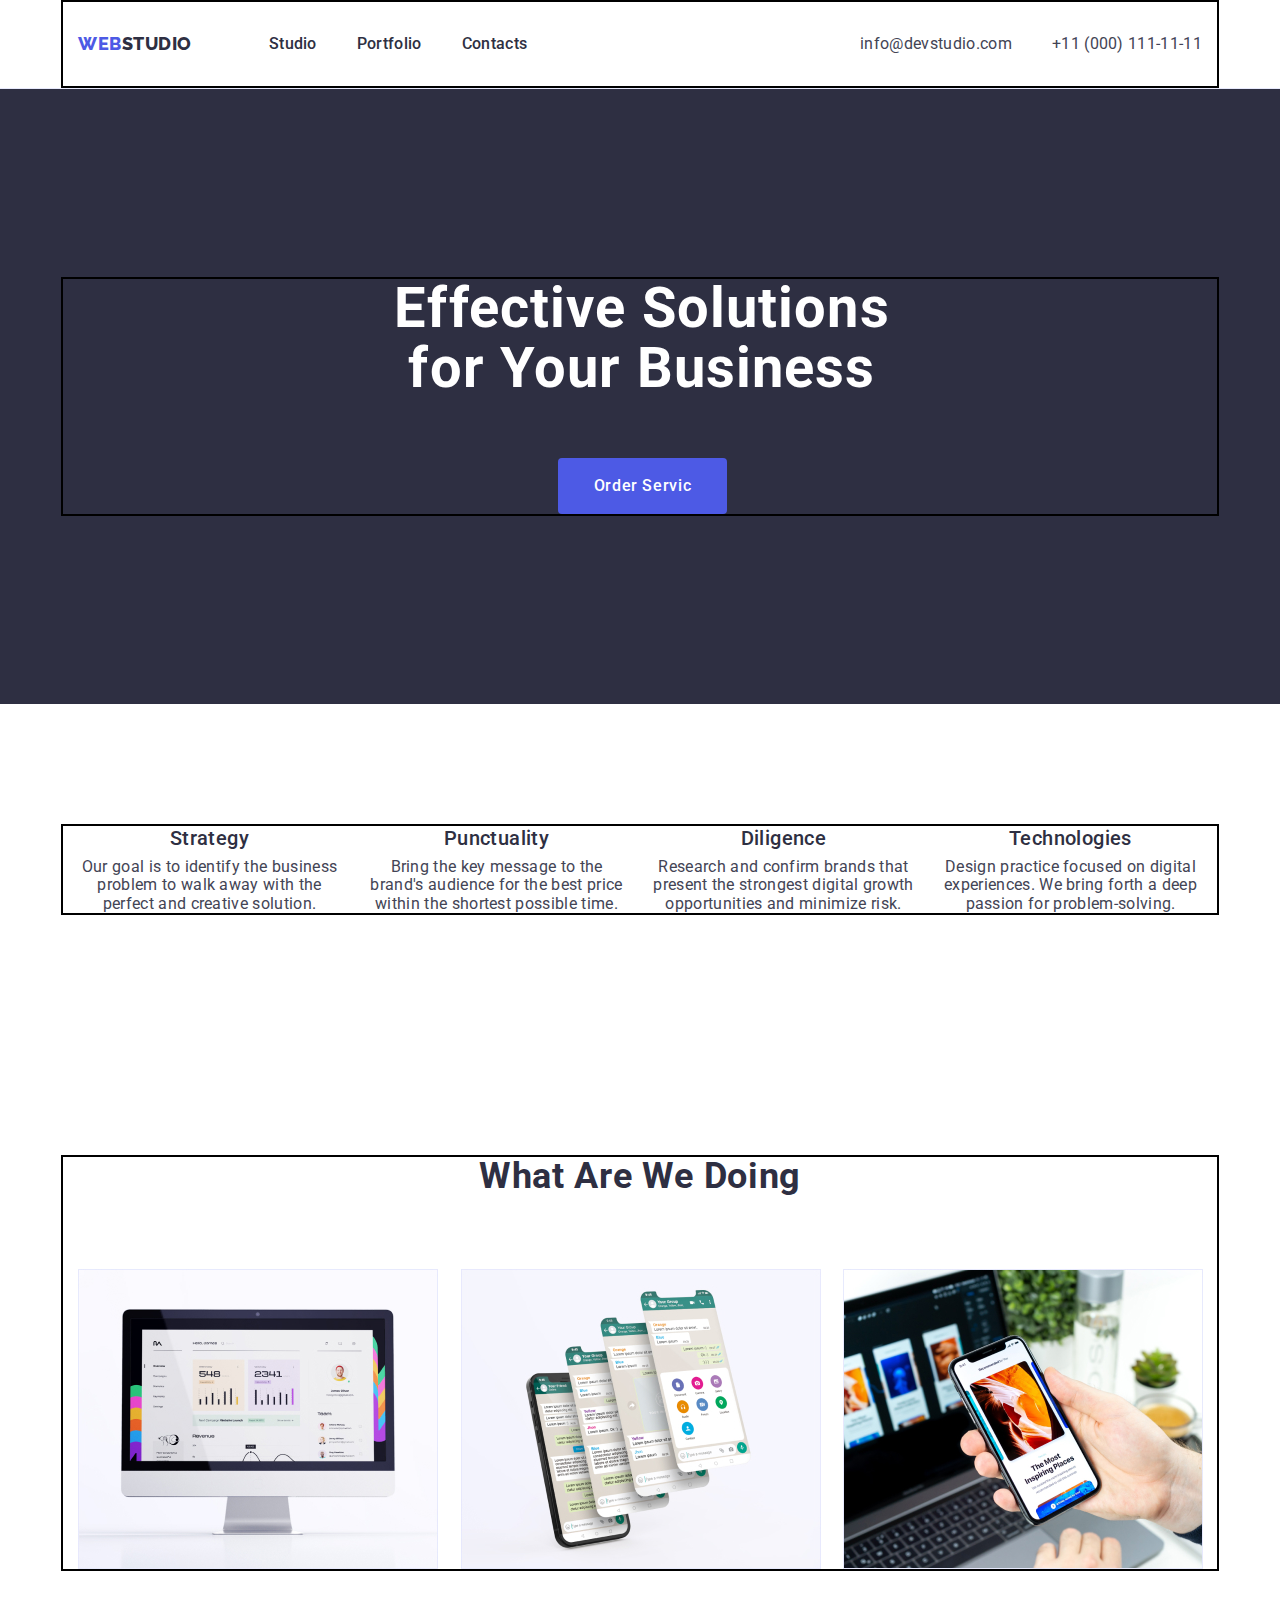
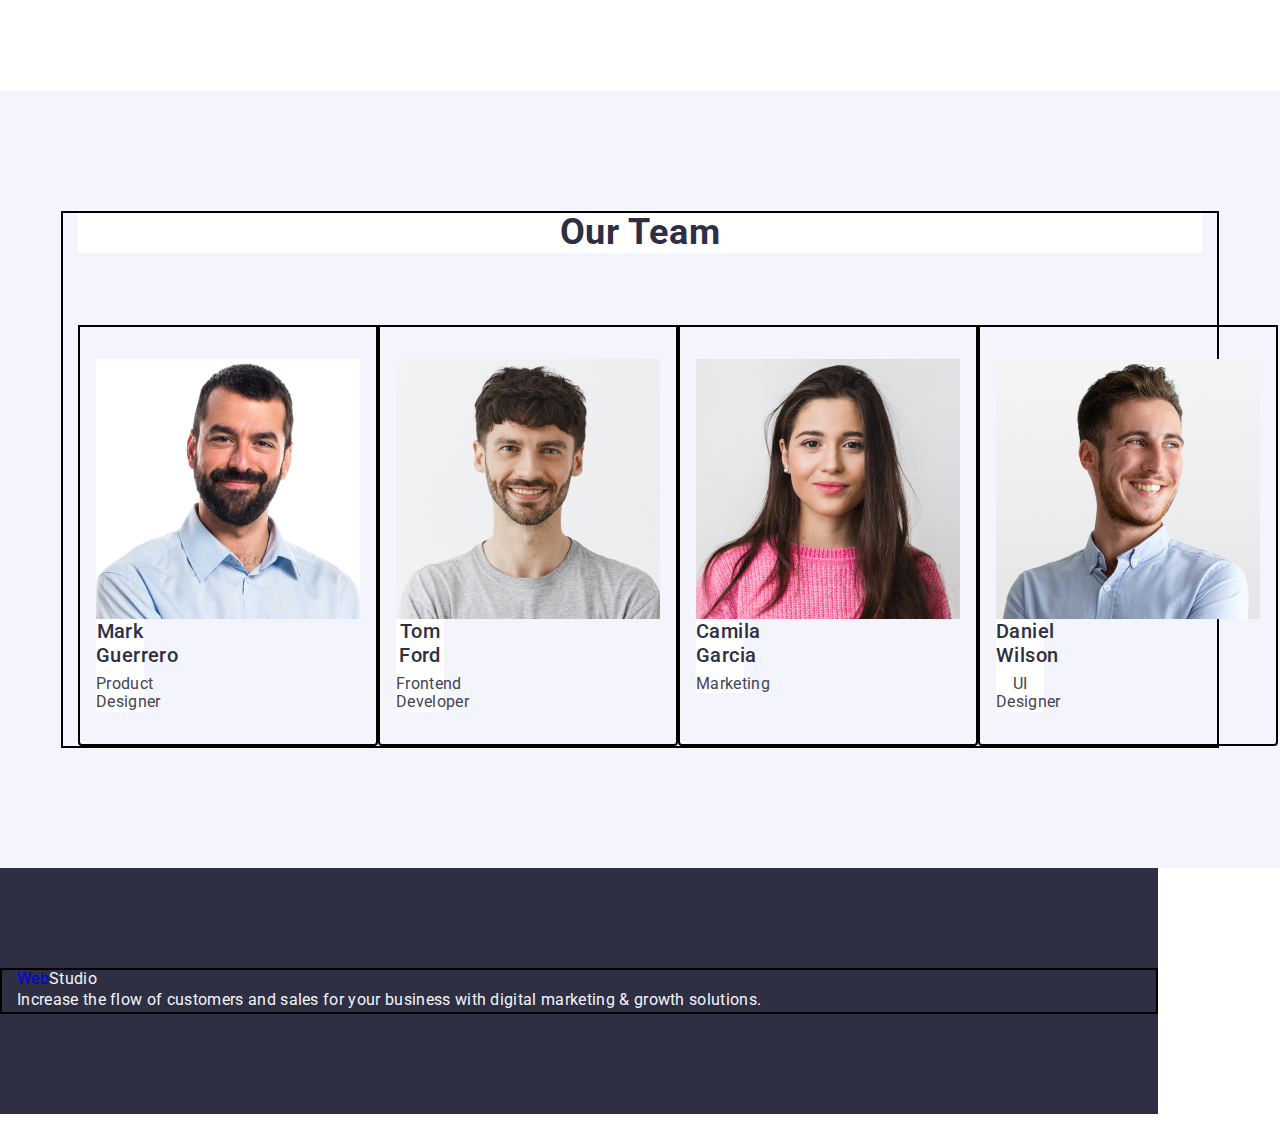
==== commit 953a5d6a: "footer" ====
--- a/index.html
+++ b/index.html
@@ -102,47 +102,39 @@
 
 
         <section class="section-the-end section">
-
-            <h2 class="main-sabject">Our Team</h2>
-            <ul class="team list">
-                <div class="container">
-                    <li class="section-end">
-                        <img src="./images/team1.jpg" alt="team" width="264">
-                        <div class="my-team container">
+            <div class="container">
+                <h2 class="main-sabject">Our Team</h2>
+                <ul class="team-list list">
+                    <div class="my-team container">
+                        <li class="section-end">
+                            <img src="./images/team1.jpg" alt="team" width="264">
                             <h3 class="main-caption">Mark Guerrero</h3>
                             <p class="main-txt">Product Designer</p>
-                        </div>
-                    </li>
+                        </li>
+                    </div>
 
-
-                    <li class="section-end">
-                        <img src="./images/team2.jpg" alt="team" width="264">
-                        <div class="my-team container">
+                    <div class="my-team container">
+                        <li class="section-end">
+                            <img src="./images/team2.jpg" alt="team" width="264">
                             <h3 class="main-caption">Tom Ford</h3>
                             <p class="main-txt">Frontend Developer</p>
-                        </div>
-                    </li>
-
-
-                    <li class="section-end">
-
-                        <img src="./images/team3.jpg" alt="team" width="264">
-                        <div class="my-team container">
+                        </li>
+                    </div>
+                    <div class="my-team container">
+                        <li class="section-end">
+                            <img src="./images/team3.jpg" alt="team" width="264">
                             <h3 class="main-caption">Camila Garcia</h3>
                             <p class="main-txt">Marketing</p>
-                        </div>
-                    </li>
-
-
-                    <li class="section-end">
-                        <img src="./images/team4.jpg" alt="team" width="264">
-                        <div class="my-team container">
+                        </li>
+                    </div>
+                    <div class="my-team container">
+                        <li class="section-end">
+                            <img src="./images/team4.jpg" alt="team" width="264">
                             <h3 class="main-caption">Daniel Wilson</h3>
                             <p class="main-txt">UI Designer</p>
-                        </div>
-                    </li>
-
-            </ul>
+                        </li>
+                    </div>
+                </ul>
             </div>
         </section>
 
@@ -150,7 +142,7 @@
     <footer class="portfolio section">
         <div class="container">
 
-            <a class="header-logo link" href="./index.html">Web<span class="logo-studio-end">Studio</span>
+            <a class="header-logo-end link" href="./index.html">Web<span class="logo-studio-end">Studio</span>
             </a>
             <p class="main-text">Increase the flow of customers and sales for your business with digital marketing &
                 growth
--- a/css/style.css
+++ b/css/style.css
@@ -51,6 +51,7 @@
 
 img {
 	display: block;
+
 }
 
 ul {
@@ -354,7 +355,7 @@
 
 .main-txt {
 	background-color: #FFFFFF;
-
+	text-align: center;
 }
 
 
@@ -377,6 +378,12 @@
 	margin-bottom: 72px;
 }
 
+.team-list {
+	display: flex;
+
+
+}
+
 .section-the-end {
 	background-color: #F4F4FD;
 	letter-spacing: 0.02em;
@@ -384,7 +391,7 @@
 
 .section-end {
 	background-color: #FFFFFF;
-	width: calc((100% - 3 * 24px) / 4) 
+	width: calc((100% - 72px) / 4);
 }
 
 .box {
@@ -408,16 +415,19 @@
 
 .portfolio {
 	background-color: #2E2F42;
-}
-
-.team {
-	display: flex;
-	gap: 24px;
-}
+	padding: 100px 0;
+	display: inline-block;
+	margin-bottom: 16px;
+}
+
+.header-logo-end {}
 
 .my-team {
 	padding: 32px 16px;
-	border-radius: 0px 0px 4px 4px;
+	border-top-left-radius: 0px;
+	border-top-right-radius: 0px;
+	border-bottom-right-radius: 4px;
+	border-bottom-left-radius: 4px;
 }
 
 /**
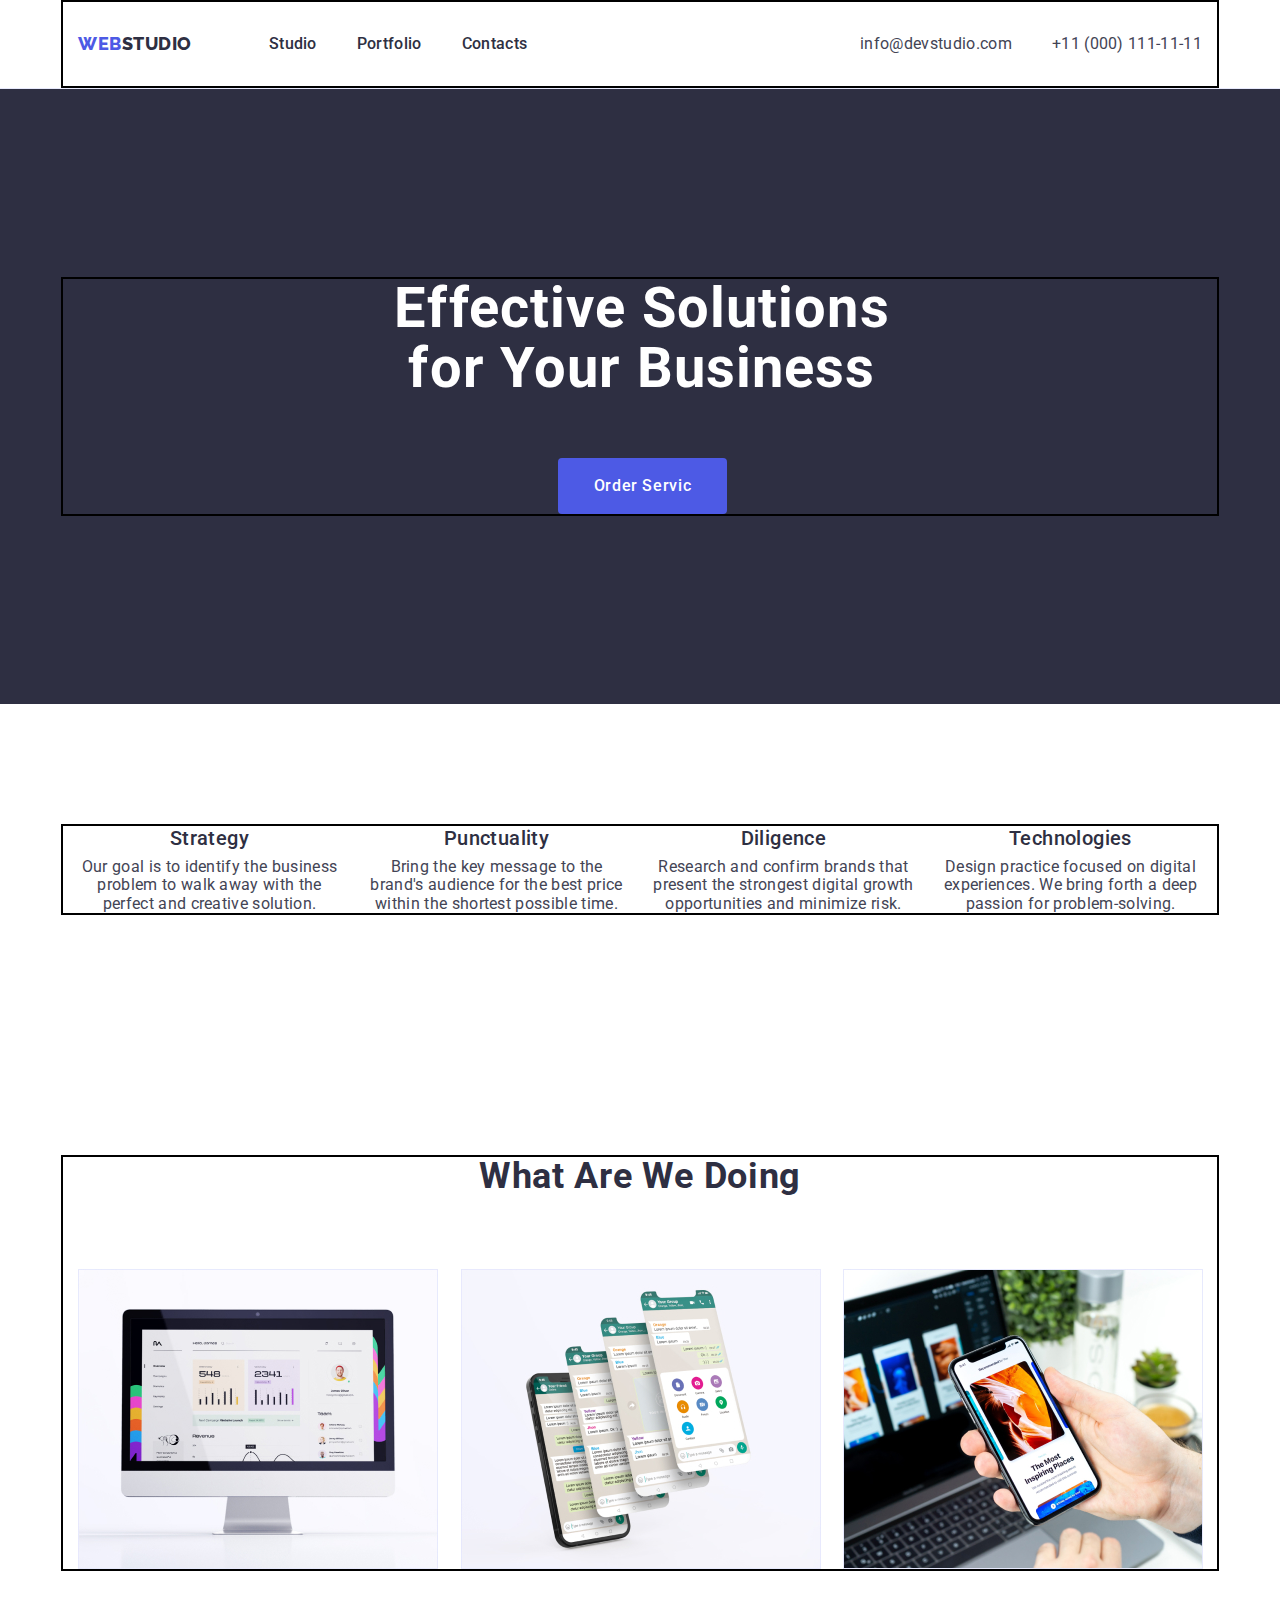
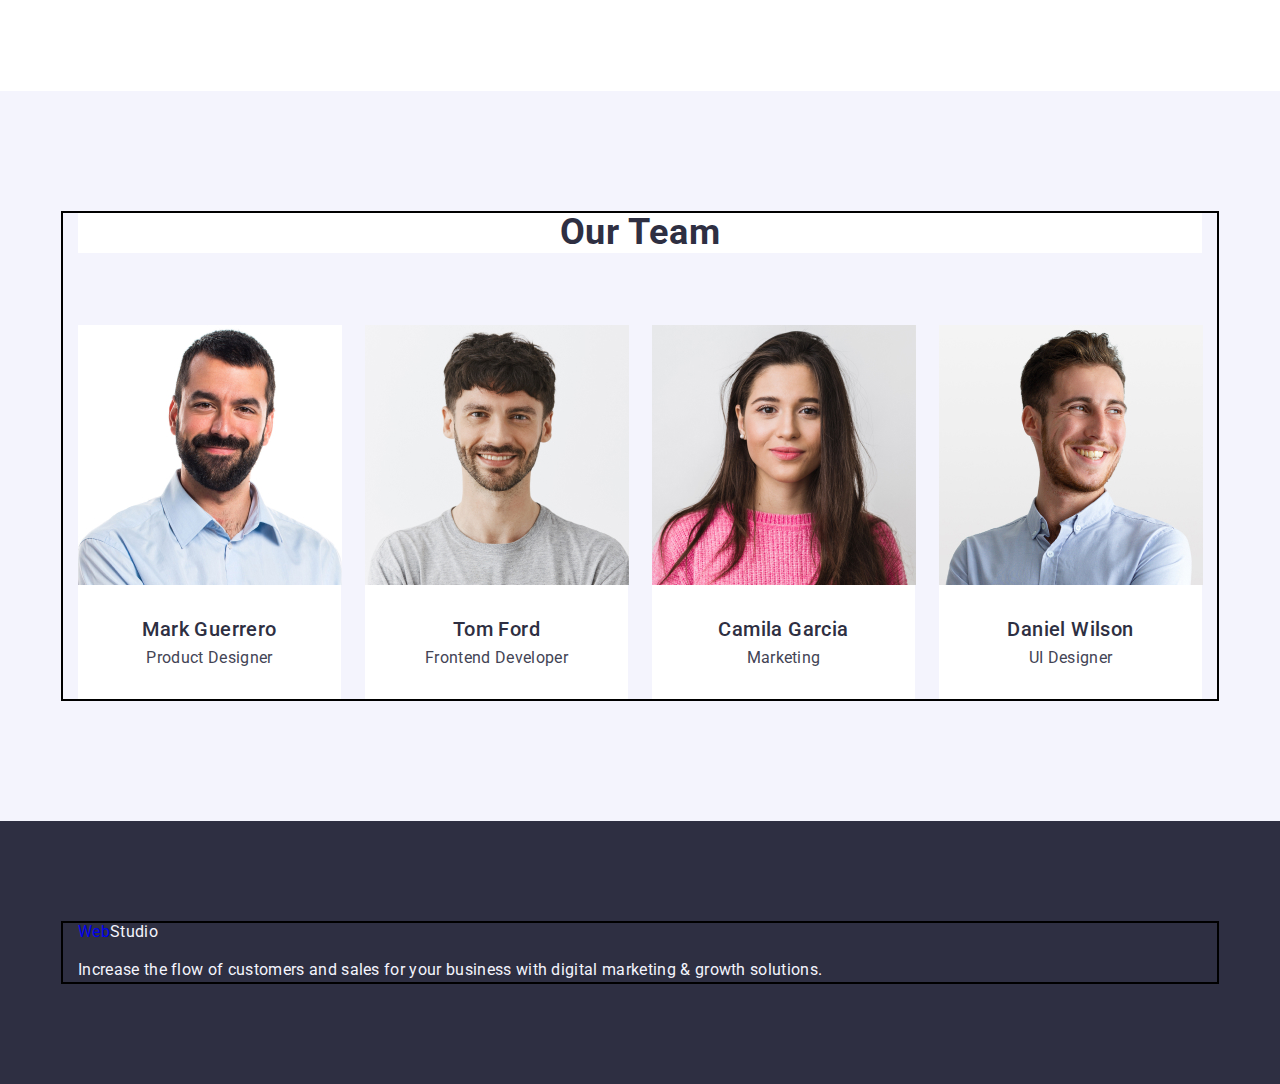
==== commit ce60fc91: "3" ====
--- a/index.html
+++ b/index.html
@@ -105,35 +105,43 @@
             <div class="container">
                 <h2 class="main-sabject">Our Team</h2>
                 <ul class="team-list list">
-                    <div class="my-team container">
-                        <li class="section-end">
-                            <img src="./images/team1.jpg" alt="team" width="264">
+
+                    <li class="section-end">
+                        <img src="./images/team1.jpg" alt="team" width="264">
+                        <div class="my-team ">
                             <h3 class="main-caption">Mark Guerrero</h3>
                             <p class="main-txt">Product Designer</p>
-                        </li>
-                    </div>
+                        </div>
+                    </li>
 
-                    <div class="my-team container">
-                        <li class="section-end">
-                            <img src="./images/team2.jpg" alt="team" width="264">
+
+
+                    <li class="section-end">
+                        <img src="./images/team2.jpg" alt="team" width="264">
+                        <div class="my-team ">
                             <h3 class="main-caption">Tom Ford</h3>
                             <p class="main-txt">Frontend Developer</p>
-                        </li>
-                    </div>
-                    <div class="my-team container">
-                        <li class="section-end">
-                            <img src="./images/team3.jpg" alt="team" width="264">
+                        </div>
+                    </li>
+
+
+                    <li class="section-end">
+                        <img src="./images/team3.jpg" alt="team" width="264">
+                        <div class="my-team ">
                             <h3 class="main-caption">Camila Garcia</h3>
                             <p class="main-txt">Marketing</p>
-                        </li>
-                    </div>
-                    <div class="my-team container">
-                        <li class="section-end">
-                            <img src="./images/team4.jpg" alt="team" width="264">
+                        </div>
+                    </li>
+
+
+                    <li class="section-end">
+                        <img src="./images/team4.jpg" alt="team" width="264">
+                        <div class="my-team ">
                             <h3 class="main-caption">Daniel Wilson</h3>
                             <p class="main-txt">UI Designer</p>
-                        </li>
-                    </div>
+                        </div>
+                    </li>
+
                 </ul>
             </div>
         </section>
--- a/css/style.css
+++ b/css/style.css
@@ -152,6 +152,7 @@
 .navigation-button:hover {
 	color: #FFFFFF;
 	background-color: #404BBF;
+	border: 1px solid transparent;
 }
 
 
@@ -200,7 +201,7 @@
 .navigation-button:focus {
 	color: #FFFFFF;
 	background-color: #404BBF;
-
+	border: 1px solid transparent;
 }
 
 
@@ -380,7 +381,7 @@
 
 .team-list {
 	display: flex;
-
+	gap: 24px;
 
 }
 
@@ -416,11 +417,13 @@
 .portfolio {
 	background-color: #2E2F42;
 	padding: 100px 0;
+
+}
+
+.header-logo-end {
 	display: inline-block;
 	margin-bottom: 16px;
 }
-
-.header-logo-end {}
 
 .my-team {
 	padding: 32px 16px;
@@ -437,6 +440,16 @@
 */
 
 /* header-portfolio */
+
+.footer-div {
+	display: flex;
+	align-items: center;
+}
+
+.header-portfolia {
+	border-bottom: 1px solid #e7e9fc
+}
+
 
 /* logo portfolio  */
 .logo-portfolio {
@@ -448,10 +461,30 @@
 	text-transform: uppercase;
 	color: #4d5ae5;
 	text-decoration: none;
+	margin-right: 76px;
 }
 
 .logo-span {
 	color: #2e2f42;
+
+}
+
+.portfolio-button {
+	display: flex;
+	justify-content: center;
+	gap: 24px;
+	margin-bottom: 72px;
+}
+
+.navigation-button {
+	padding: 12px 24px;
+	border: 1px solid #e7e9fc;
+	border-radius: 4px;
+}
+
+.portfolio-list {
+	display: flex;
+	gap: 40px;
 
 }
 
@@ -460,10 +493,24 @@
 	line-height: 1.5;
 	letter-spacing: 0.02em;
 	color: #2e2f42;
-}
-
-
-
+	display: block;
+	padding-top: 30px;
+	padding-bottom: 30px;
+	padding: 24px 0
+}
+
+.address-list {
+	display: flex;
+	gap: 40px;
+
+}
+
+
+.nav-portfolia {
+	display: flex;
+	align-items: center;
+	margin-right: auto;
+}
 
 .portfolio-addres {
 	font-style: normal;
@@ -475,11 +522,33 @@
 	line-height: 1.5;
 	letter-spacing: 0.02em;
 	color: #434455;
-
+	display: block;
+	padding-bottom: 30px;
+	padding-top: 30px;
+}
+
+
+.main-portfolia {}
+
+.section-portfolio {
+	padding: 96px 0 120px
 }
 
 
 /* button */
+
+
+.items-portfolio {
+	display: flex;
+	flex-wrap: wrap;
+	column-gap: 24px;
+	row-gap: 48px;
+}
+
+.iteams {
+	width: calc((100% - 48px) / 3);
+
+}
 
 .navigation-button {
 	font-family: "Roboto", sans-serif;
@@ -497,6 +566,14 @@
 
 }
 
+.library-portfolio {
+	padding: 32px 16px;
+	border: 1px solid #e7e9fc;
+	border-top: none;
+	margin-bottom: 8px;
+
+}
+
 /* title */
 .subject-portfolio {
 	font-style: normal;
@@ -505,6 +582,7 @@
 	line-height: 24px;
 	letter-spacing: 0.02em;
 	color: #2E2F42;
+	margin-bottom: 8px;
 }
 
 /* p  */
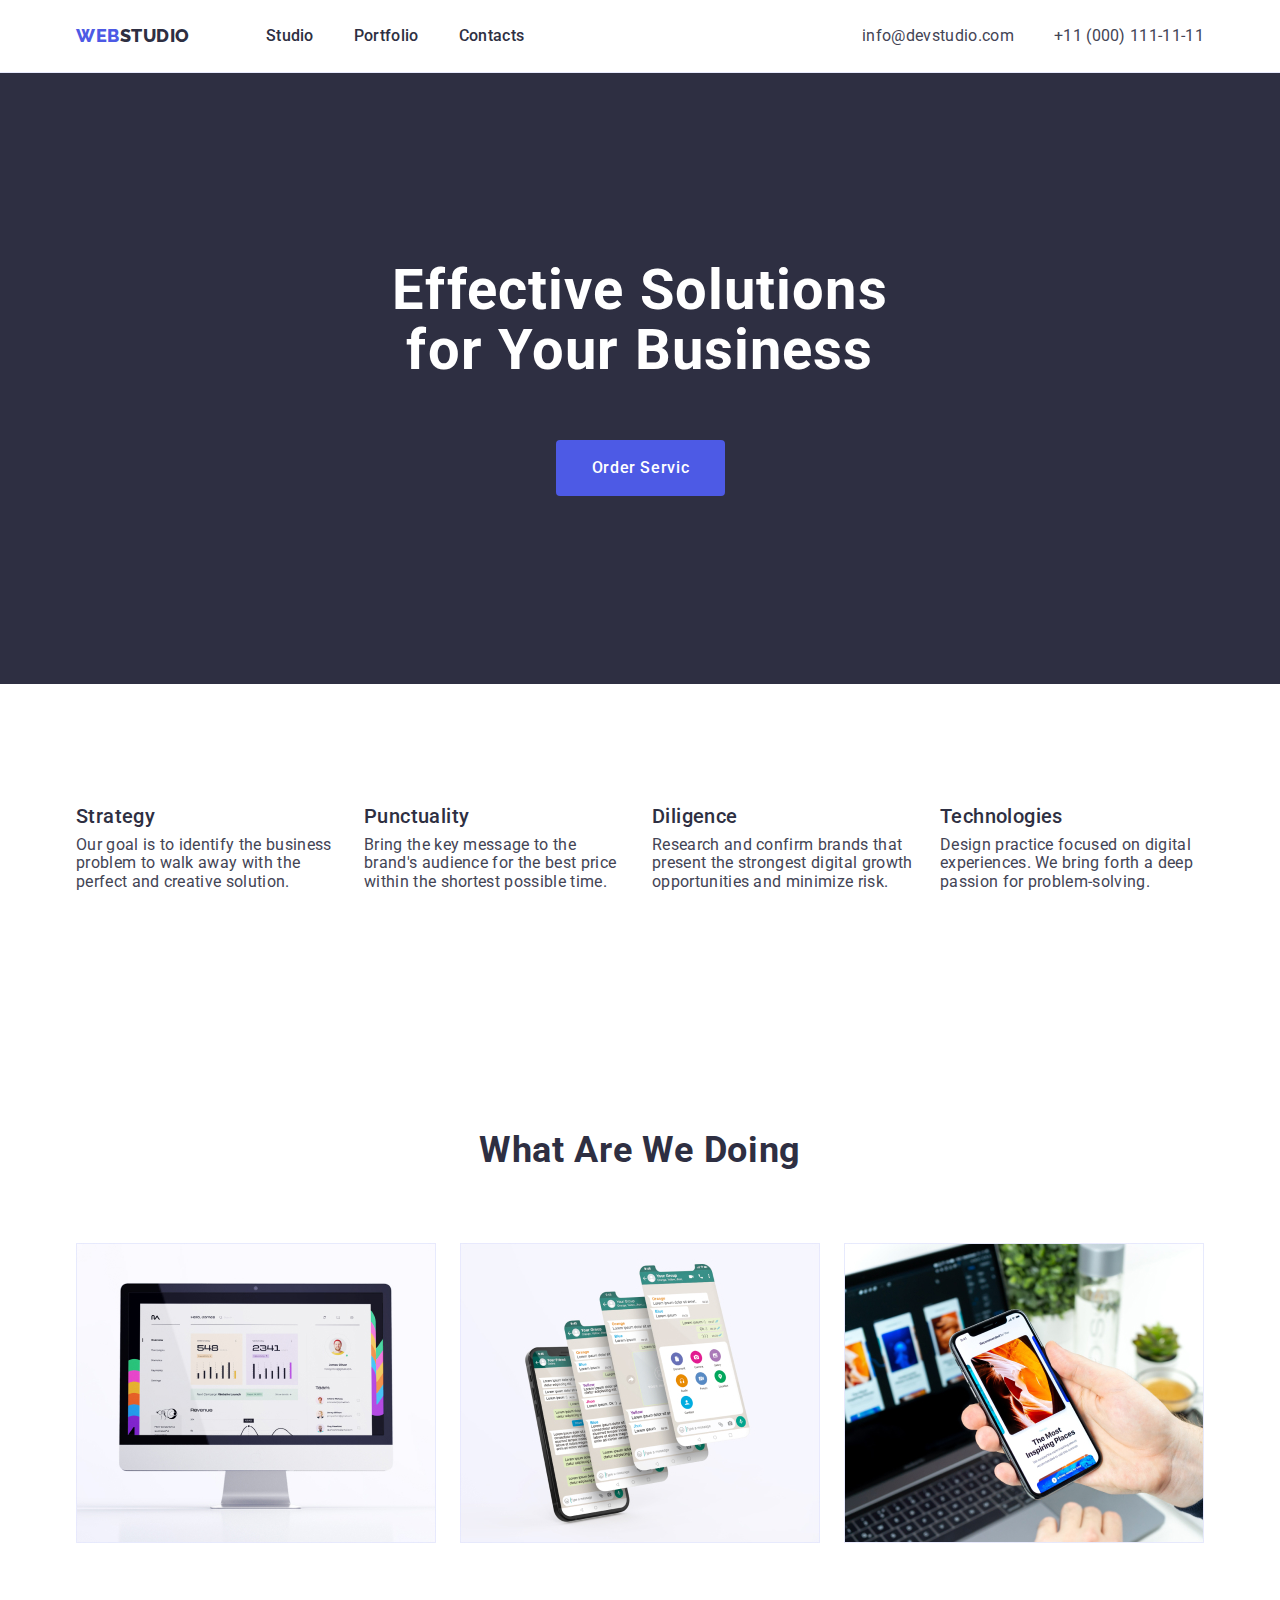
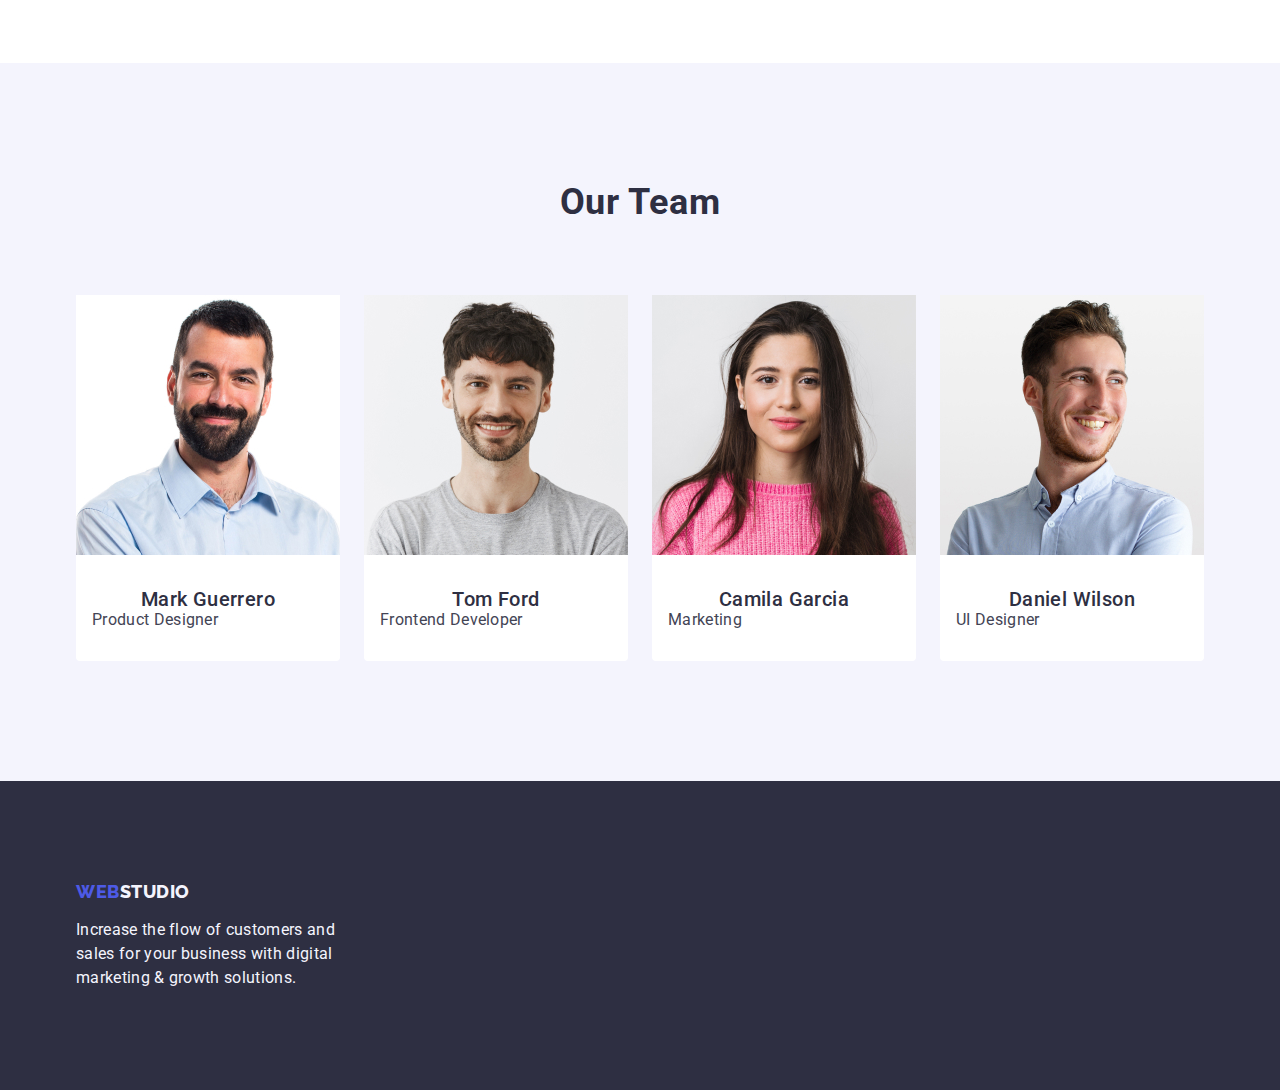
==== commit d5decab5: "1" ====
--- a/index.html
+++ b/index.html
@@ -54,7 +54,7 @@
             </div>
         </section>
 
-        <section class="main-box section">
+        <section class="main-box">
             <div class="container">
                 <h2 class="advantages" hidden>No content</h2>
                 <ul class="iteam-list list">
@@ -109,8 +109,8 @@
                     <li class="section-end">
                         <img src="./images/team1.jpg" alt="team" width="264">
                         <div class="my-team ">
-                            <h3 class="main-caption">Mark Guerrero</h3>
-                            <p class="main-txt">Product Designer</p>
+                            <h3 class="end-caption">Mark Guerrero</h3>
+                            <p class="end-txt">Product Designer</p>
                         </div>
                     </li>
 
@@ -119,8 +119,8 @@
                     <li class="section-end">
                         <img src="./images/team2.jpg" alt="team" width="264">
                         <div class="my-team ">
-                            <h3 class="main-caption">Tom Ford</h3>
-                            <p class="main-txt">Frontend Developer</p>
+                            <h3 class="end-caption">Tom Ford</h3>
+                            <p class="end-txt">Frontend Developer</p>
                         </div>
                     </li>
 
@@ -128,8 +128,8 @@
                     <li class="section-end">
                         <img src="./images/team3.jpg" alt="team" width="264">
                         <div class="my-team ">
-                            <h3 class="main-caption">Camila Garcia</h3>
-                            <p class="main-txt">Marketing</p>
+                            <h3 class="end-caption">Camila Garcia</h3>
+                            <p class="end-txt">Marketing</p>
                         </div>
                     </li>
 
@@ -137,8 +137,8 @@
                     <li class="section-end">
                         <img src="./images/team4.jpg" alt="team" width="264">
                         <div class="my-team ">
-                            <h3 class="main-caption">Daniel Wilson</h3>
-                            <p class="main-txt">UI Designer</p>
+                            <h3 class="end-caption">Daniel Wilson</h3>
+                            <p class="end-txt">UI Designer</p>
                         </div>
                     </li>
 
--- a/css/style.css
+++ b/css/style.css
@@ -64,7 +64,6 @@
 	width: 1158px;
 	margin-left: auto;
 	margin-right: auto;
-	border: 2px solid black;
 	padding-left: 15px;
 	padding-right: 15px;
 }
@@ -102,6 +101,7 @@
 	font-family: "Raleway", sans-serif;
 	text-decoration: none;
 	margin-right: 24px;
+
 }
 
 .logo-studio {
@@ -221,11 +221,12 @@
 .header-nav {
 	display: flex;
 	margin-right: auto;
+	align-items: center;
 }
 
 
 .header-logo {
-	margin-right: 77px;
+	margin-right: 76px;
 }
 
 .header-im {
@@ -244,8 +245,8 @@
 	color: var(--main-txt-cl);
 	text-decoration: none;
 	display: block;
-	padding-top: 30px;
-	padding-bottom: 30px;
+	padding-top: 24px;
+	padding-bottom: 24px;
 }
 
 .address-header {
@@ -269,8 +270,8 @@
 	color: var(--addres-txt-cl);
 	text-decoration: none;
 	display: block;
-	padding-bottom: 30px;
-	padding-top: 30px;
+	padding-bottom: 24px;
+	padding-top: 24px;
 }
 
 
@@ -286,7 +287,7 @@
 }
 
 .main-section {
-	background-color: #2e2f42;
+	background-color: #2E2F42;
 	padding-top: 188px;
 	padding-bottom: 188px;
 }
@@ -329,7 +330,9 @@
    |============================
  */
 
-.main-box {}
+.main-box {
+	padding: 120px 0;
+}
 
 .main-caption {
 	font-style: normal;
@@ -340,8 +343,6 @@
 	color: var(--main-txt-cl);
 	text-transform: capitalize;
 	margin-bottom: 8px;
-	text-align: center;
-
 }
 
 .section-doing {
@@ -351,12 +352,12 @@
 }
 
 .iteam-doing {
-	width: calc((100% - 48px) / 3);
+	flex-basis: calc((100% - 48px)/3)
 }
 
 .main-txt {
 	background-color: #FFFFFF;
-	text-align: center;
+	letter-spacing: 0.02em;
 }
 
 
@@ -375,7 +376,6 @@
 	letter-spacing: 0.02em;
 	color: var(--main-txt-cl);
 	text-transform: capitalize;
-	background-color: #FFFFFF;
 	margin-bottom: 72px;
 }
 
@@ -393,6 +393,7 @@
 .section-end {
 	background-color: #FFFFFF;
 	width: calc((100% - 72px) / 4);
+	border-radius: 0px 0px 4px 4px;
 }
 
 .box {
@@ -407,7 +408,24 @@
 	line-height: 1.5;
 	letter-spacing: 0.02em;
 	color: #F4F4FD;
-}
+	width: 264px;
+}
+
+.end-caption{
+	font-family: 'Roboto';
+	font-style: normal;
+	font-weight: 500;
+	font-size: 20px;
+	line-height: 24px;
+	text-align: center;
+	letter-spacing: 0.02em;
+	
+	/* NAVY BLUE */
+	
+	color: #2E2F42;
+
+}
+
 
 .logo-studio-end {
 	color: #f4f4fd;
@@ -421,16 +439,30 @@
 }
 
 .header-logo-end {
+	color: var(--main-btn-color);
+	text-transform: uppercase;
+	letter-spacing: 0.03em;
+	line-height: 1.17;
+	font-size: 18px;
+	font-weight: 800;
+	display: flex;
+	flex-direction: row;
+	align-items: center;
+	padding: 0px;
+	font-family: "Raleway", sans-serif;
+	text-decoration: none;
+	margin-right: 24px;
+	margin-bottom: 17.5px;
 	display: inline-block;
 	margin-bottom: 16px;
-}
+
+
+
+}
+
 
 .my-team {
 	padding: 32px 16px;
-	border-top-left-radius: 0px;
-	border-top-right-radius: 0px;
-	border-bottom-right-radius: 4px;
-	border-bottom-left-radius: 4px;
 }
 
 /**
@@ -494,9 +526,9 @@
 	letter-spacing: 0.02em;
 	color: #2e2f42;
 	display: block;
-	padding-top: 30px;
-	padding-bottom: 30px;
-	padding: 24px 0
+	padding-top: 24px;
+	padding-bottom: 24px;
+
 }
 
 .address-list {
@@ -523,15 +555,19 @@
 	letter-spacing: 0.02em;
 	color: #434455;
 	display: block;
-	padding-bottom: 30px;
-	padding-top: 30px;
-}
-
-
-.main-portfolia {}
+	padding-bottom: 24px;
+	padding-top: 24px;
+}
+
+
+.main-portfolia {
+	padding-bottom: 120px;
+	padding-top: 0;
+
+}
 
 .section-portfolio {
-	padding: 96px 0 120px
+	padding: 96px 0 120px;
 }
 
 
@@ -547,7 +583,6 @@
 
 .iteams {
 	width: calc((100% - 48px) / 3);
-
 }
 
 .navigation-button {
@@ -570,8 +605,6 @@
 	padding: 32px 16px;
 	border: 1px solid #e7e9fc;
 	border-top: none;
-	margin-bottom: 8px;
-
 }
 
 /* title */
@@ -603,6 +636,7 @@
 /* footer */
 .portfolio-footer {
 	background-color: #2E2F42;
+	padding: 100px 0
 }
 
 
@@ -619,7 +653,7 @@
 	letter-spacing: 0.03em;
 	text-transform: uppercase;
 	color: #4D5AE5;
-
+	margin-bottom: 17.5px;
 }
 
 .logo-end {
@@ -645,5 +679,5 @@
 	line-height: 24px;
 	letter-spacing: 0.02em;
 	color: #F4F4FD;
-
+	width: 264px;
 }